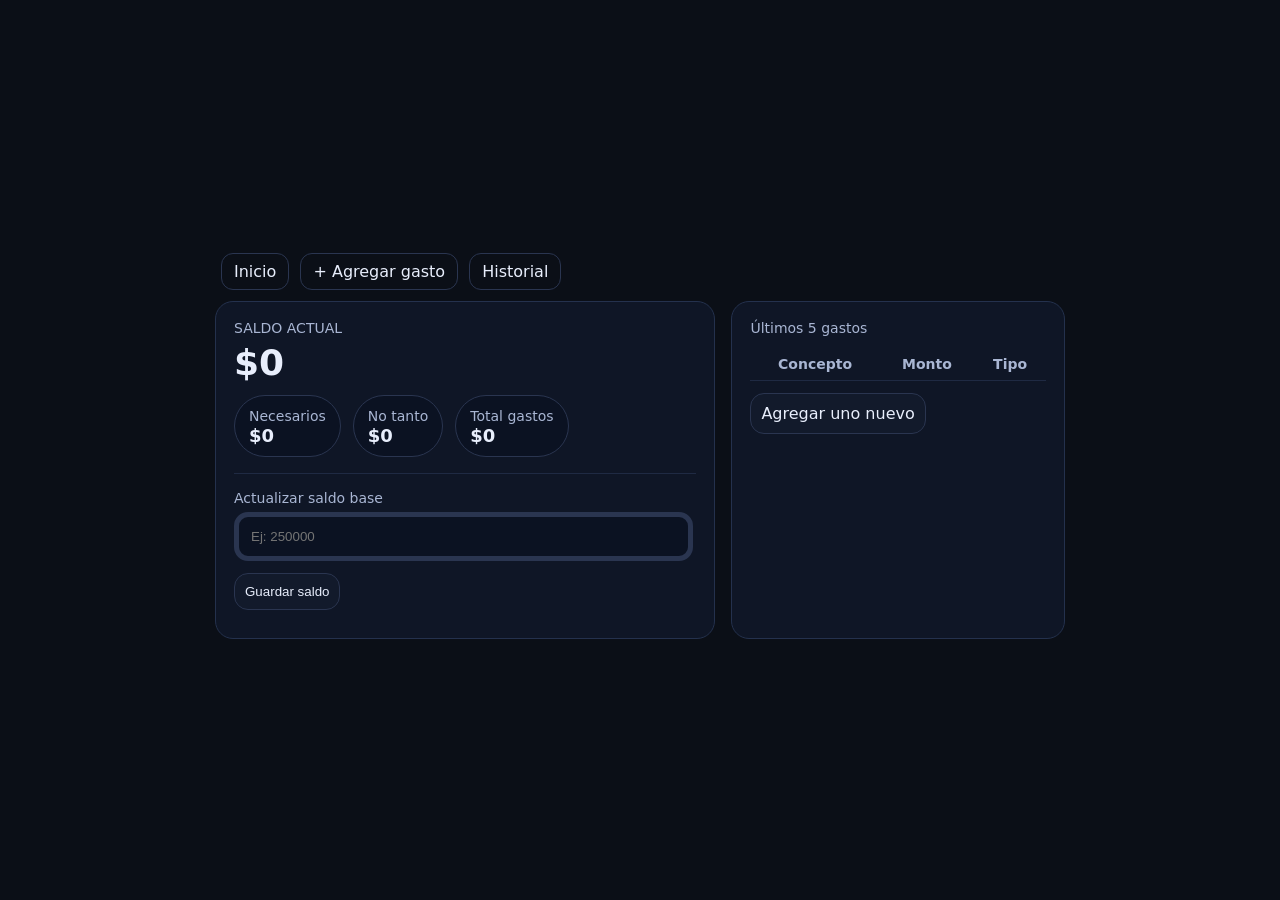
==== index.html @ e367c007 "Update index.html" ====
<!doctype html>
<html lang="es">
<head>
<meta charset="utf-8" />
<meta name="viewport" content="width=device-width, initial-scale=1" />
<title>SaldoSmart — Inicio</title>

<style>
:root {
  font-family: system-ui, -apple-system, Segoe UI, Roboto, Arial;
}

body {
  margin: 0;
  background: #0b0f17;
  color: #e8eefc;
  display: flex;
  justify-content: center;
  align-items: center;
  min-height: 100vh;
}

.wrap {
  width: 100%;
  max-width: 850px;
  padding: 20px;
}

.top {
  display: flex;
  justify-content: space-between;
  align-items: center;
  flex-wrap: wrap;
}

.brand {
  font-weight: 900;
  font-size: 18px;
}

.nav a {
  color: #e8eefc;
  text-decoration: none;
  padding: 8px 12px;
  border: 1px solid #2a3550;
  border-radius: 12px;
  margin-left: 6px;
}

.nav a:hover {
  background: #121a2b;
}

.grid {
  display: grid;
  grid-template-columns: 1.2fr .8fr;
  gap: 16px;
  margin-top: 20px;
}

@media (max-width: 860px){
  .grid { grid-template-columns: 1fr; }
}

.card {
  background: #0f1626;
  border: 1px solid #24314d;
  border-radius: 18px;
  padding: 18px;
}

.muted {
  color: #a9b6d3;
  font-size: 14px;
}

.big {
  font-size: 36px;
  font-weight: 900;
  margin: 6px 0 12px;
}

.row {
  display: flex;
  gap: 12px;
  flex-wrap: wrap;
}

.pill {
  padding: 10px 14px;
  border-radius: 999px;
  border: 1px solid #2a3550;
  background: #0b1222;
}

.pill b {
  display: block;
  font-size: 18px;
}

.btn {
  display: inline-block;
  padding: 10px 10px;
  border-radius: 14px;
  border: 1px solid #2a3550;
  background: #121a2b;
  color: #e8eefc;
  text-decoration: none;
  cursor: pointer;
  
}

.btn:hover {
  filter: brightness(1.1);
}

.input {
  width: 92%;
  padding: 12px;
  border-radius: 14px;
  border: 5px solid #2a3550;
  background: #0b1222;
  color: #e8eefc;
  outline: none;
}

label {
  display: block;
  margin-top: 12px;
  margin-bottom: 6px;
  font-size: 14px;
  color: #a9b6d3;
}

table {
  width: 100%;
  border-collapse: collapse;
  margin-top: 12px;
}

th, td {
  padding: 8px;
  border-bottom: 1px solid #1f2a43;
  font-size: 14px;
}

th {
  color: #a9b6d3;
}

.tag {
  font-size: 12px;
  padding: 4px 8px;
  border-radius: 999px;
  border: 1px solid #2a3550;
}
</style>
</head>

<body>
<div class="wrap">

<div class="top">

  <div class="nav">
    <a href="index.html">Inicio</a>
    <a href="add.html">+ Agregar gasto</a>
    <a href="history.html">Historial</a>
  </div>
</div>

<div class="grid">
  <div class="card">
    <div class="muted">SALDO ACTUAL</div>
    <div id="saldo" class="big">$0</div>

    <div class="row">
      <div class="pill">
        <span class="muted">Necesarios</span>
        <b id="sumNecesarios">$0</b>
      </div>
      <div class="pill">
        <span class="muted">No tanto</span>
        <b id="sumNoTanto">$0</b>
      </div>
      <div class="pill">
        <span class="muted">Total gastos</span>
        <b id="sumTotal">$0</b>
      </div>
    </div>

    <hr style="border:none;border-top:1px solid #1f2a43;margin:16px 0;">

    <label>Actualizar saldo base</label>
    <input id="nuevoSaldo" class="input" placeholder="Ej: 250000">

    <div style="margin-top:12px;">
      <button id="btnGuardarSaldo" class="btn">Guardar saldo</button>
    </div>

    <div id="msg" class="muted" style="margin-top:10px;"></div>
  </div>

  <div class="card">
    <div class="muted">Últimos 5 gastos</div>
    <table>
      <thead>
        <tr>
          <th>Concepto</th>
          <th>Monto</th>
          <th>Tipo</th>
        </tr>
      </thead>
      <tbody id="ultimos"></tbody>
    </table>

    <div style="margin-top:12px;">
      <a class="btn" href="add.html">Agregar uno nuevo</a>
    </div>
  </div>
</div>

</div>

<script>
const KEY = "saldosmart_v1";

function moneyCLP(n){
  return Number(n || 0).toLocaleString("es-CL", {style:"currency",currency:"CLP",maximumFractionDigits:0});
}

function load(){
  const raw = localStorage.getItem(KEY);
  return raw ? JSON.parse(raw) : { saldoBase: 0, gastos: [] };
}

function save(data){
  localStorage.setItem(KEY, JSON.stringify(data));
}

function render(){
  const data = load();
  let necesarios = 0;
  let noTanto = 0;

  data.gastos.forEach(g=>{
    if(g.tipo === "necesario") necesarios += g.monto;
    else noTanto += g.monto;
  });

  const total = necesarios + noTanto;
  const saldoActual = data.saldoBase - total;

  document.getElementById("saldo").textContent = moneyCLP(saldoActual);
  document.getElementById("sumNecesarios").textContent = moneyCLP(necesarios);
  document.getElementById("sumNoTanto").textContent = moneyCLP(noTanto);
  document.getElementById("sumTotal").textContent = moneyCLP(total);

  const tbody = document.getElementById("ultimos");
  tbody.innerHTML = "";

  data.gastos.slice(-5).reverse().forEach(g=>{
    tbody.innerHTML += `
      <tr>
        <td>${g.concepto}</td>
        <td>${moneyCLP(g.monto)}</td>
        <td><span class="tag">${g.tipo==="necesario"?"Necesario":"No tanto"}</span></td>
      </tr>`;
  });
}

document.getElementById("btnGuardarSaldo").addEventListener("click", ()=>{
  const val = document.getElementById("nuevoSaldo").value.replace(/\./g,"");
  const num = Number(val);
  if(!num) return;
  const data = load();
  data.saldoBase = num;
  save(data);
  render();
  document.getElementById("nuevoSaldo").value="";
});

render();
</script>

</body>
</html>
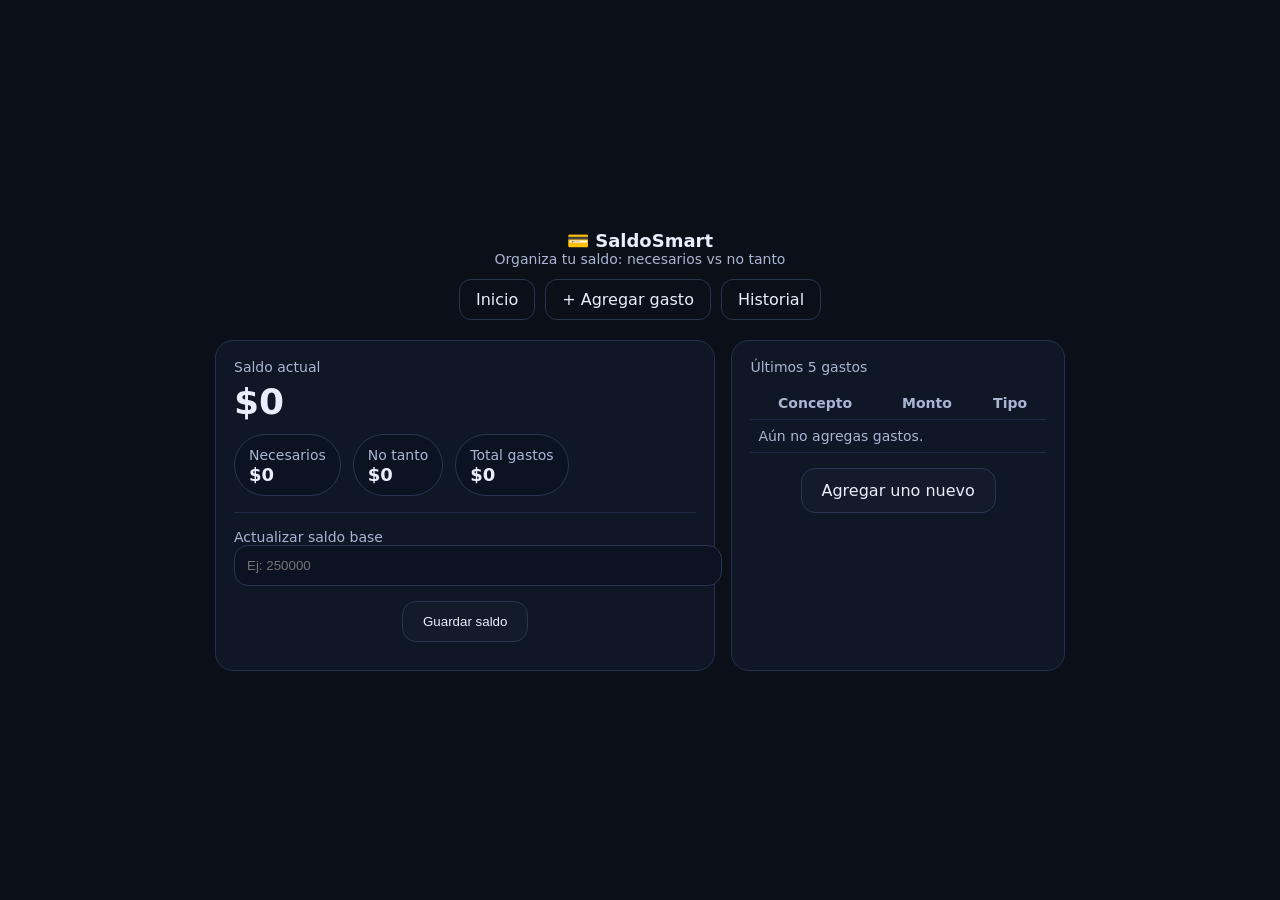
==== commit ad519ab6: "act" ====
--- a/index.html
+++ b/index.html
@@ -1,287 +1,258 @@
 <!doctype html>
 <html lang="es">
 <head>
-<meta charset="utf-8" />
-<meta name="viewport" content="width=device-width, initial-scale=1" />
-<title>SaldoSmart — Inicio</title>
-
-<style>
-:root {
-  font-family: system-ui, -apple-system, Segoe UI, Roboto, Arial;
-}
-
-body {
-  margin: 0;
-  background: #0b0f17;
-  color: #e8eefc;
-  display: flex;
-  justify-content: center;
-  align-items: center;
-  min-height: 100vh;
-}
-
-.wrap {
-  width: 100%;
-  max-width: 850px;
-  padding: 20px;
-}
-
-.top {
-  display: flex;
-  justify-content: space-between;
-  align-items: center;
-  flex-wrap: wrap;
-}
-
-.brand {
-  font-weight: 900;
-  font-size: 18px;
-}
-
-.nav a {
-  color: #e8eefc;
-  text-decoration: none;
-  padding: 8px 12px;
-  border: 1px solid #2a3550;
-  border-radius: 12px;
-  margin-left: 6px;
-}
-
-.nav a:hover {
-  background: #121a2b;
-}
-
-.grid {
-  display: grid;
-  grid-template-columns: 1.2fr .8fr;
-  gap: 16px;
-  margin-top: 20px;
-}
-
-@media (max-width: 860px){
-  .grid { grid-template-columns: 1fr; }
-}
-
-.card {
-  background: #0f1626;
-  border: 1px solid #24314d;
-  border-radius: 18px;
-  padding: 18px;
-}
-
-.muted {
-  color: #a9b6d3;
-  font-size: 14px;
-}
-
-.big {
-  font-size: 36px;
-  font-weight: 900;
-  margin: 6px 0 12px;
-}
-
-.row {
-  display: flex;
-  gap: 12px;
-  flex-wrap: wrap;
-}
-
-.pill {
-  padding: 10px 14px;
-  border-radius: 999px;
-  border: 1px solid #2a3550;
-  background: #0b1222;
-}
-
-.pill b {
-  display: block;
-  font-size: 18px;
-}
-
-.btn {
-  display: inline-block;
-  padding: 10px 10px;
-  border-radius: 14px;
-  border: 1px solid #2a3550;
-  background: #121a2b;
-  color: #e8eefc;
-  text-decoration: none;
-  cursor: pointer;
-  
-}
-
-.btn:hover {
-  filter: brightness(1.1);
-}
-
-.input {
-  width: 92%;
-  padding: 12px;
-  border-radius: 14px;
-  border: 5px solid #2a3550;
-  background: #0b1222;
-  color: #e8eefc;
-  outline: none;
-}
-
-label {
-  display: block;
-  margin-top: 12px;
-  margin-bottom: 6px;
-  font-size: 14px;
-  color: #a9b6d3;
-}
-
-table {
-  width: 100%;
-  border-collapse: collapse;
-  margin-top: 12px;
-}
-
-th, td {
-  padding: 8px;
-  border-bottom: 1px solid #1f2a43;
-  font-size: 14px;
-}
-
-th {
-  color: #a9b6d3;
-}
-
-.tag {
-  font-size: 12px;
-  padding: 4px 8px;
-  border-radius: 999px;
-  border: 1px solid #2a3550;
-}
-</style>
+  <meta charset="utf-8" />
+  <meta name="viewport" content="width=device-width, initial-scale=1" />
+  <title>SaldoSmart — Inicio</title>
+
+  <!-- PWA -->
+  <link rel="manifest" href="./manifest.webmanifest">
+  <meta name="theme-color" content="#0b0f17">
+  <meta name="apple-mobile-web-app-capable" content="yes">
+  <meta name="apple-mobile-web-app-status-bar-style" content="black-translucent">
+  <meta name="apple-mobile-web-app-title" content="SaldoSmart">
+  <link rel="apple-touch-icon" href="./icon-192.png">
+
+  <style>
+    :root { font-family: system-ui, -apple-system, Segoe UI, Roboto, Arial; }
+    body{
+      margin:0;
+      background:#0b0f17;
+      color:#e8eefc;
+      display:flex;
+      justify-content:center;
+      align-items:center;
+      min-height:100vh;
+    }
+    .wrap{ width:100%; max-width:850px; padding:20px; }
+
+    /* Header centrado */
+    .top{
+      display:flex;
+      flex-direction:column;
+      align-items:center;
+      text-align:center;
+      gap:12px;
+    }
+    .brand{ font-weight:900; font-size:18px; }
+
+    .nav{
+      display:flex;
+      justify-content:center;
+      gap:10px;
+      flex-wrap:wrap;
+    }
+    .nav a{
+      color:#e8eefc;
+      text-decoration:none;
+      padding:10px 16px;
+      border:1px solid #2a3550;
+      border-radius:12px;
+    }
+    .nav a:hover{ background:#121a2b; }
+
+    .grid{
+      display:grid;
+      grid-template-columns: 1.2fr .8fr;
+      gap:16px;
+      margin-top:20px;
+    }
+    @media (max-width: 860px){ .grid{ grid-template-columns:1fr; } }
+
+    .card{
+      background:#0f1626;
+      border:1px solid #24314d;
+      border-radius:18px;
+      padding:18px;
+    }
+    .muted{ color:#a9b6d3; font-size:14px; }
+    .big{ font-size:36px; font-weight:900; margin:6px 0 12px; }
+
+    .row{ display:flex; gap:12px; flex-wrap:wrap; }
+    .pill{
+      padding:10px 14px;
+      border-radius:999px;
+      border:1px solid #2a3550;
+      background:#0b1222;
+    }
+    .pill b{ display:block; font-size:18px; }
+
+    .input{
+      width:100%;
+      padding:12px;
+      border-radius:14px;
+      border:1px solid #2a3550;
+      background:#0b1222;
+      color:#e8eefc;
+      outline:none;
+    }
+
+    .btn{
+      display:inline-block;
+      padding:12px 20px;
+      border-radius:14px;
+      border:1px solid #2a3550;
+      background:#121a2b;
+      color:#e8eefc;
+      text-decoration:none;
+      cursor:pointer;
+      transition:.2s;
+    }
+    .btn:hover{ filter:brightness(1.1); transform: translateY(-1px); }
+
+    .center-btn{
+      margin-top:15px;
+      display:flex;
+      justify-content:center;
+    }
+
+    table{ width:100%; border-collapse:collapse; margin-top:12px; }
+    th, td{ padding:8px; border-bottom:1px solid #1f2a43; font-size:14px; }
+    th{ color:#a9b6d3; }
+    .tag{ font-size:12px; padding:4px 8px; border-radius:999px; border:1px solid #2a3550; }
+  </style>
 </head>
 
 <body>
-<div class="wrap">
-
-<div class="top">
-
-  <div class="nav">
-    <a href="index.html">Inicio</a>
-    <a href="add.html">+ Agregar gasto</a>
-    <a href="history.html">Historial</a>
-  </div>
-</div>
-
-<div class="grid">
-  <div class="card">
-    <div class="muted">SALDO ACTUAL</div>
-    <div id="saldo" class="big">$0</div>
-
-    <div class="row">
-      <div class="pill">
-        <span class="muted">Necesarios</span>
-        <b id="sumNecesarios">$0</b>
-      </div>
-      <div class="pill">
-        <span class="muted">No tanto</span>
-        <b id="sumNoTanto">$0</b>
-      </div>
-      <div class="pill">
-        <span class="muted">Total gastos</span>
-        <b id="sumTotal">$0</b>
+  <div class="wrap">
+    <div class="top">
+      <div>
+        <div class="brand">💳 SaldoSmart</div>
+        <div class="muted">Organiza tu saldo: necesarios vs no tanto</div>
+      </div>
+
+      <div class="nav">
+        <a href="./index.html">Inicio</a>
+        <a href="./add.html">+ Agregar gasto</a>
+        <a href="./history.html">Historial</a>
       </div>
     </div>
 
-    <hr style="border:none;border-top:1px solid #1f2a43;margin:16px 0;">
-
-    <label>Actualizar saldo base</label>
-    <input id="nuevoSaldo" class="input" placeholder="Ej: 250000">
-
-    <div style="margin-top:12px;">
-      <button id="btnGuardarSaldo" class="btn">Guardar saldo</button>
-    </div>
-
-    <div id="msg" class="muted" style="margin-top:10px;"></div>
-  </div>
-
-  <div class="card">
-    <div class="muted">Últimos 5 gastos</div>
-    <table>
-      <thead>
-        <tr>
-          <th>Concepto</th>
-          <th>Monto</th>
-          <th>Tipo</th>
-        </tr>
-      </thead>
-      <tbody id="ultimos"></tbody>
-    </table>
-
-    <div style="margin-top:12px;">
-      <a class="btn" href="add.html">Agregar uno nuevo</a>
+    <div class="grid">
+      <div class="card">
+        <div class="muted">Saldo actual</div>
+        <div id="saldo" class="big">$0</div>
+
+        <div class="row">
+          <div class="pill"><span class="muted">Necesarios</span><b id="sumNecesarios">$0</b></div>
+          <div class="pill"><span class="muted">No tanto</span><b id="sumNoTanto">$0</b></div>
+          <div class="pill"><span class="muted">Total gastos</span><b id="sumTotal">$0</b></div>
+        </div>
+
+        <hr style="border:none;border-top:1px solid #1f2a43;margin:16px 0;">
+
+        <div class="muted" style="text-align:left;">Actualizar saldo base</div>
+        <input id="nuevoSaldo" class="input" placeholder="Ej: 250000">
+
+        <div class="center-btn">
+          <button id="btnGuardarSaldo" class="btn">Guardar saldo</button>
+        </div>
+
+        <div id="msg" class="muted" style="margin-top:10px; text-align:center;"></div>
+      </div>
+
+      <div class="card">
+        <div class="muted">Últimos 5 gastos</div>
+        <table>
+          <thead>
+            <tr><th>Concepto</th><th>Monto</th><th>Tipo</th></tr>
+          </thead>
+          <tbody id="ultimos"></tbody>
+        </table>
+
+        <div class="center-btn">
+          <a class="btn" href="./add.html">Agregar uno nuevo</a>
+        </div>
+      </div>
     </div>
   </div>
-</div>
-
-</div>
 
 <script>
-const KEY = "saldosmart_v1";
-
-function moneyCLP(n){
-  return Number(n || 0).toLocaleString("es-CL", {style:"currency",currency:"CLP",maximumFractionDigits:0});
-}
-
-function load(){
-  const raw = localStorage.getItem(KEY);
-  return raw ? JSON.parse(raw) : { saldoBase: 0, gastos: [] };
-}
-
-function save(data){
-  localStorage.setItem(KEY, JSON.stringify(data));
-}
-
-function render(){
-  const data = load();
-  let necesarios = 0;
-  let noTanto = 0;
-
-  data.gastos.forEach(g=>{
-    if(g.tipo === "necesario") necesarios += g.monto;
-    else noTanto += g.monto;
+  // PWA (cache/offline)
+  if ("serviceWorker" in navigator) {
+    navigator.serviceWorker.register("./sw.js");
+  }
+
+  const KEY = "saldosmart_v1";
+
+  function moneyCLP(n){
+    return Number(n || 0).toLocaleString("es-CL", {
+      style:"currency", currency:"CLP", maximumFractionDigits:0
+    });
+  }
+
+  function load(){
+    const raw = localStorage.getItem(KEY);
+    if(!raw) return { saldoBase: 0, gastos: [] };
+    try { return JSON.parse(raw); } catch { return { saldoBase: 0, gastos: [] }; }
+  }
+
+  function save(data){ localStorage.setItem(KEY, JSON.stringify(data)); }
+
+  function escapeHtml(str){
+    return String(str).replace(/[&<>"']/g, m => ({
+      "&":"&amp;","<":"&lt;",">":"&gt;",'"':"&quot;","'":"&#039;"
+    }[m]));
+  }
+
+  function render(){
+    const data = load();
+    let necesarios = 0, noTanto = 0;
+
+    for(const g of data.gastos){
+      const m = Number(g.monto || 0);
+      if(g.tipo === "necesario") necesarios += m;
+      else noTanto += m;
+    }
+
+    const total = necesarios + noTanto;
+    const saldoActual = Number(data.saldoBase || 0) - total;
+
+    document.getElementById("saldo").textContent = moneyCLP(saldoActual);
+    document.getElementById("sumNecesarios").textContent = moneyCLP(necesarios);
+    document.getElementById("sumNoTanto").textContent = moneyCLP(noTanto);
+    document.getElementById("sumTotal").textContent = moneyCLP(total);
+
+    const tbody = document.getElementById("ultimos");
+    tbody.innerHTML = "";
+
+    const last = [...data.gastos].slice(-5).reverse();
+    if(last.length === 0){
+      tbody.innerHTML = `<tr><td colspan="3" class="muted">Aún no agregas gastos.</td></tr>`;
+      return;
+    }
+
+    for(const g of last){
+      tbody.insertAdjacentHTML("beforeend", `
+        <tr>
+          <td>${escapeHtml(g.concepto || "")}</td>
+          <td>${moneyCLP(g.monto)}</td>
+          <td><span class="tag">${g.tipo==="necesario"?"Necesario":"No tanto"}</span></td>
+        </tr>
+      `);
+    }
+  }
+
+  document.getElementById("btnGuardarSaldo").addEventListener("click", ()=>{
+    const input = document.getElementById("nuevoSaldo");
+    const val = input.value.replace(/\./g,"").replace(/,/g,"").trim();
+    const num = Number(val);
+    const msg = document.getElementById("msg");
+
+    if(!Number.isFinite(num) || num < 0){
+      msg.textContent = "Pon un saldo válido (ej: 250000).";
+      return;
+    }
+
+    const data = load();
+    data.saldoBase = Math.round(num);
+    save(data);
+    input.value = "";
+    msg.textContent = "✅ Saldo base actualizado.";
+    render();
   });
 
-  const total = necesarios + noTanto;
-  const saldoActual = data.saldoBase - total;
-
-  document.getElementById("saldo").textContent = moneyCLP(saldoActual);
-  document.getElementById("sumNecesarios").textContent = moneyCLP(necesarios);
-  document.getElementById("sumNoTanto").textContent = moneyCLP(noTanto);
-  document.getElementById("sumTotal").textContent = moneyCLP(total);
-
-  const tbody = document.getElementById("ultimos");
-  tbody.innerHTML = "";
-
-  data.gastos.slice(-5).reverse().forEach(g=>{
-    tbody.innerHTML += `
-      <tr>
-        <td>${g.concepto}</td>
-        <td>${moneyCLP(g.monto)}</td>
-        <td><span class="tag">${g.tipo==="necesario"?"Necesario":"No tanto"}</span></td>
-      </tr>`;
-  });
-}
-
-document.getElementById("btnGuardarSaldo").addEventListener("click", ()=>{
-  const val = document.getElementById("nuevoSaldo").value.replace(/\./g,"");
-  const num = Number(val);
-  if(!num) return;
-  const data = load();
-  data.saldoBase = num;
-  save(data);
   render();
-  document.getElementById("nuevoSaldo").value="";
-});
-
-render();
 </script>
-
 </body>
 </html>
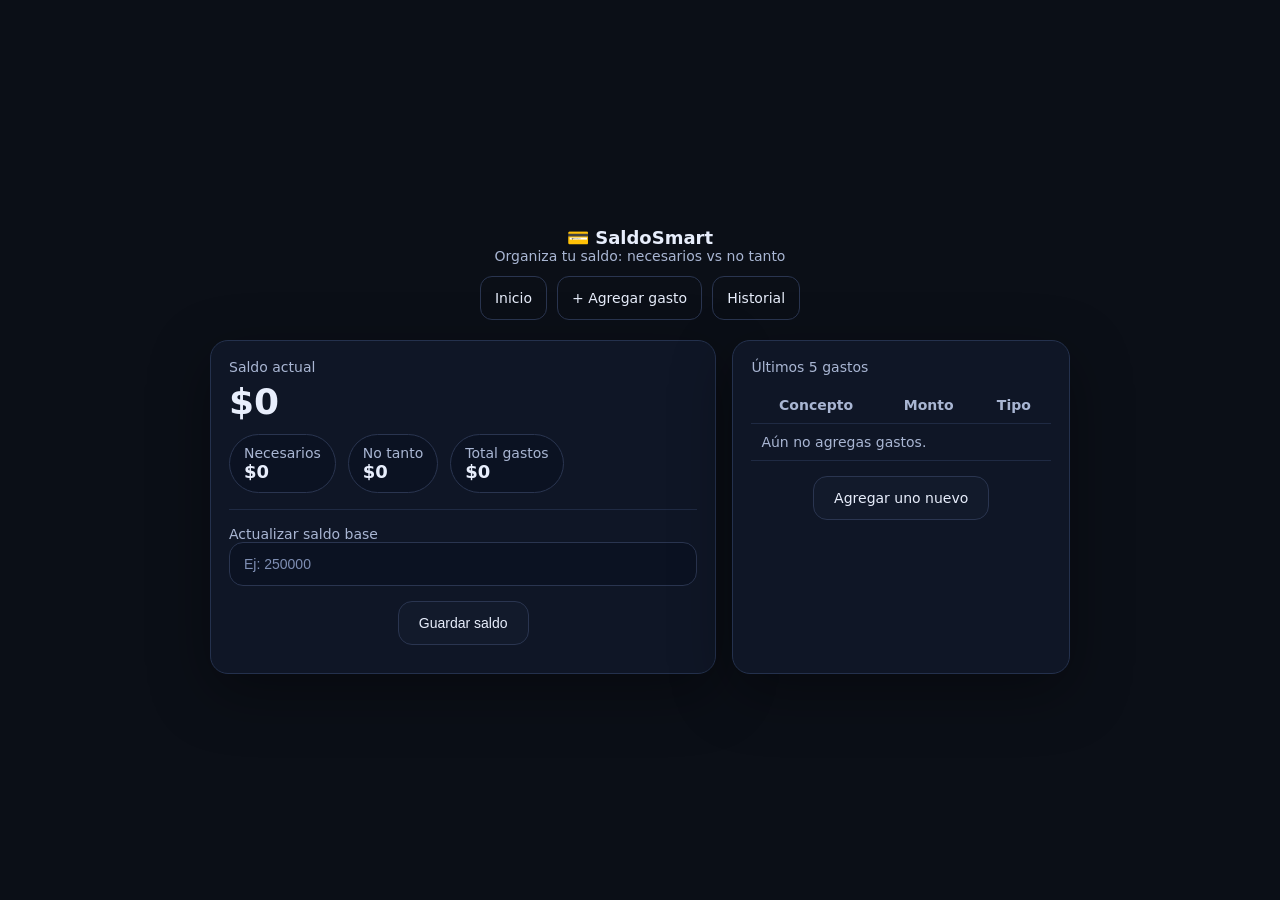
==== commit 416773b0: "ac" ====
--- a/index.html
+++ b/index.html
@@ -1,6 +1,7 @@
 <!doctype html>
 <html lang="es">
 <head>
+  <link rel="stylesheet" href="./styles.css">
   <meta charset="utf-8" />
   <meta name="viewport" content="width=device-width, initial-scale=1" />
   <title>SaldoSmart — Inicio</title>
@@ -13,104 +14,6 @@
   <meta name="apple-mobile-web-app-title" content="SaldoSmart">
   <link rel="apple-touch-icon" href="./icon-192.png">
 
-  <style>
-    :root { font-family: system-ui, -apple-system, Segoe UI, Roboto, Arial; }
-    body{
-      margin:0;
-      background:#0b0f17;
-      color:#e8eefc;
-      display:flex;
-      justify-content:center;
-      align-items:center;
-      min-height:100vh;
-    }
-    .wrap{ width:100%; max-width:850px; padding:20px; }
-
-    /* Header centrado */
-    .top{
-      display:flex;
-      flex-direction:column;
-      align-items:center;
-      text-align:center;
-      gap:12px;
-    }
-    .brand{ font-weight:900; font-size:18px; }
-
-    .nav{
-      display:flex;
-      justify-content:center;
-      gap:10px;
-      flex-wrap:wrap;
-    }
-    .nav a{
-      color:#e8eefc;
-      text-decoration:none;
-      padding:10px 16px;
-      border:1px solid #2a3550;
-      border-radius:12px;
-    }
-    .nav a:hover{ background:#121a2b; }
-
-    .grid{
-      display:grid;
-      grid-template-columns: 1.2fr .8fr;
-      gap:16px;
-      margin-top:20px;
-    }
-    @media (max-width: 860px){ .grid{ grid-template-columns:1fr; } }
-
-    .card{
-      background:#0f1626;
-      border:1px solid #24314d;
-      border-radius:18px;
-      padding:18px;
-    }
-    .muted{ color:#a9b6d3; font-size:14px; }
-    .big{ font-size:36px; font-weight:900; margin:6px 0 12px; }
-
-    .row{ display:flex; gap:12px; flex-wrap:wrap; }
-    .pill{
-      padding:10px 14px;
-      border-radius:999px;
-      border:1px solid #2a3550;
-      background:#0b1222;
-    }
-    .pill b{ display:block; font-size:18px; }
-
-    .input{
-      width:100%;
-      padding:12px;
-      border-radius:14px;
-      border:1px solid #2a3550;
-      background:#0b1222;
-      color:#e8eefc;
-      outline:none;
-    }
-
-    .btn{
-      display:inline-block;
-      padding:12px 20px;
-      border-radius:14px;
-      border:1px solid #2a3550;
-      background:#121a2b;
-      color:#e8eefc;
-      text-decoration:none;
-      cursor:pointer;
-      transition:.2s;
-    }
-    .btn:hover{ filter:brightness(1.1); transform: translateY(-1px); }
-
-    .center-btn{
-      margin-top:15px;
-      display:flex;
-      justify-content:center;
-    }
-
-    table{ width:100%; border-collapse:collapse; margin-top:12px; }
-    th, td{ padding:8px; border-bottom:1px solid #1f2a43; font-size:14px; }
-    th{ color:#a9b6d3; }
-    .tag{ font-size:12px; padding:4px 8px; border-radius:999px; border:1px solid #2a3550; }
-  </style>
 </head>
 
 <body>
@@ -139,8 +42,7 @@
           <div class="pill"><span class="muted">Total gastos</span><b id="sumTotal">$0</b></div>
         </div>
 
-        <hr style="border:none;border-top:1px solid #1f2a43;margin:16px 0;">
-
+<hr class="sep">
         <div class="muted" style="text-align:left;">Actualizar saldo base</div>
         <input id="nuevoSaldo" class="input" placeholder="Ej: 250000">
 
--- a/styles.css
+++ b/styles.css
@@ -0,0 +1,184 @@
+/* ===== SaldoSmart UI System (igual en todas las páginas) ===== */
+:root{
+  --bg:#0b0f17;
+  --card:#0f1626;
+  --border:#24314d;
+  --border2:#2a3550;
+  --muted:#a9b6d3;
+  --text:#e8eefc;
+  --field:#0b1222;
+  --shadow: 0 18px 60px rgba(0,0,0,.35);
+
+  --radius:18px;
+  --radius-sm:14px;
+
+  --fs-title:18px;
+  --fs-base:14px;
+  --fs-big:36px;
+
+  --h: 44px;          /* altura estándar inputs/botones */
+  --pad-x: 14px;      /* padding horizontal */
+}
+
+*{ box-sizing:border-box; }
+html,body{
+  height:100%;
+  margin:0;
+  font-family: system-ui, -apple-system, Segoe UI, Roboto, Arial;
+  background: var(--bg);
+  color: var(--text);
+  font-size: var(--fs-base);
+}
+
+body{
+  display:flex;
+  justify-content:center;
+  align-items:center;
+  min-height:100vh;
+}
+
+.wrap{ width:100%; max-width:900px; padding:20px; }
+
+/* Header */
+.top{
+  display:flex;
+  flex-direction:column;
+  align-items:center;
+  text-align:center;
+  gap:12px;
+}
+
+.brand{ font-weight:900; font-size: var(--fs-title); }
+.muted{ color:var(--muted); font-size: var(--fs-base); }
+
+.nav{
+  display:flex;
+  justify-content:center;
+  gap:10px;
+  flex-wrap:wrap;
+}
+.nav a{
+  height: var(--h);
+  display:flex;
+  align-items:center;
+  justify-content:center;
+  padding: 0 var(--pad-x);
+  color: var(--text);
+  text-decoration:none;
+  border:1px solid var(--border2);
+  border-radius:12px;
+  background: transparent;
+}
+.nav a:hover{ background:#121a2b; }
+
+/* Layout */
+.grid{
+  display:grid;
+  grid-template-columns: 1.2fr .8fr;
+  gap:16px;
+  margin-top:20px;
+}
+@media (max-width: 860px){ .grid{ grid-template-columns:1fr; } }
+
+.card{
+  background: var(--card);
+  border: 1px solid var(--border);
+  border-radius: var(--radius);
+  padding: 18px;
+  box-shadow: var(--shadow);
+}
+
+.big{
+  font-size: var(--fs-big);
+  font-weight:900;
+  margin: 6px 0 12px;
+}
+
+/* Pills */
+.row{ display:flex; gap:12px; flex-wrap:wrap; }
+.pill{
+  padding:10px 14px;
+  border-radius:999px;
+  border:1px solid var(--border2);
+  background: var(--field);
+}
+.pill b{ display:block; font-size:18px; }
+
+/* Inputs / Select / Date (todos iguales) */
+.input,
+select,
+input[type="date"]{
+  width:100%;
+  height: var(--h);
+  padding: 0 var(--pad-x);
+  border-radius: var(--radius-sm);
+  border:1px solid var(--border2);
+  background: var(--field);
+  color: var(--text);
+  outline:none;
+  font-size: var(--fs-base);
+  line-height: var(--h);
+}
+
+.input::placeholder{ color:#7f8fb4; }
+
+/* Labels */
+label{
+  display:block;
+  margin-top:12px;
+  margin-bottom:6px;
+  font-size: var(--fs-base);
+  color: var(--muted);
+}
+
+/* Buttons (todos iguales) */
+.btn{
+  height: var(--h);
+  display:inline-flex;
+  align-items:center;
+  justify-content:center;
+  padding: 0 20px;
+  border-radius: var(--radius-sm);
+  border:1px solid var(--border2);
+  background:#121a2b;
+  color: var(--text);
+  text-decoration:none;
+  cursor:pointer;
+  transition:.15s;
+  font-size: var(--fs-base);
+  white-space: nowrap;
+}
+.btn:hover{ filter:brightness(1.1); transform: translateY(-1px); }
+
+.center-btn{
+  margin-top: 15px;
+  display:flex;
+  justify-content:center;
+}
+
+.actions{
+  margin-top: 14px;
+  display:flex;
+  gap:12px;
+  flex-wrap:wrap;
+  justify-content:center;
+}
+
+hr.sep{ border:none; border-top:1px solid #1f2a43; margin:16px 0; }
+
+/* Tables */
+table{ width:100%; border-collapse:collapse; margin-top:12px; }
+th,td{ padding:10px; border-bottom:1px solid #1f2a43; font-size: var(--fs-base); }
+th{ color: var(--muted); }
+
+.tag{
+  font-size: 12px;
+  padding: 4px 8px;
+  border-radius:999px;
+  border:1px solid var(--border2);
+  display:inline-block;
+}
+
+.bad{ color:#ffb4b4; }
+.ok{ color:#9ee6b8; }
+.danger{ border-color:#6b2b2b; background:#1d0f12; }
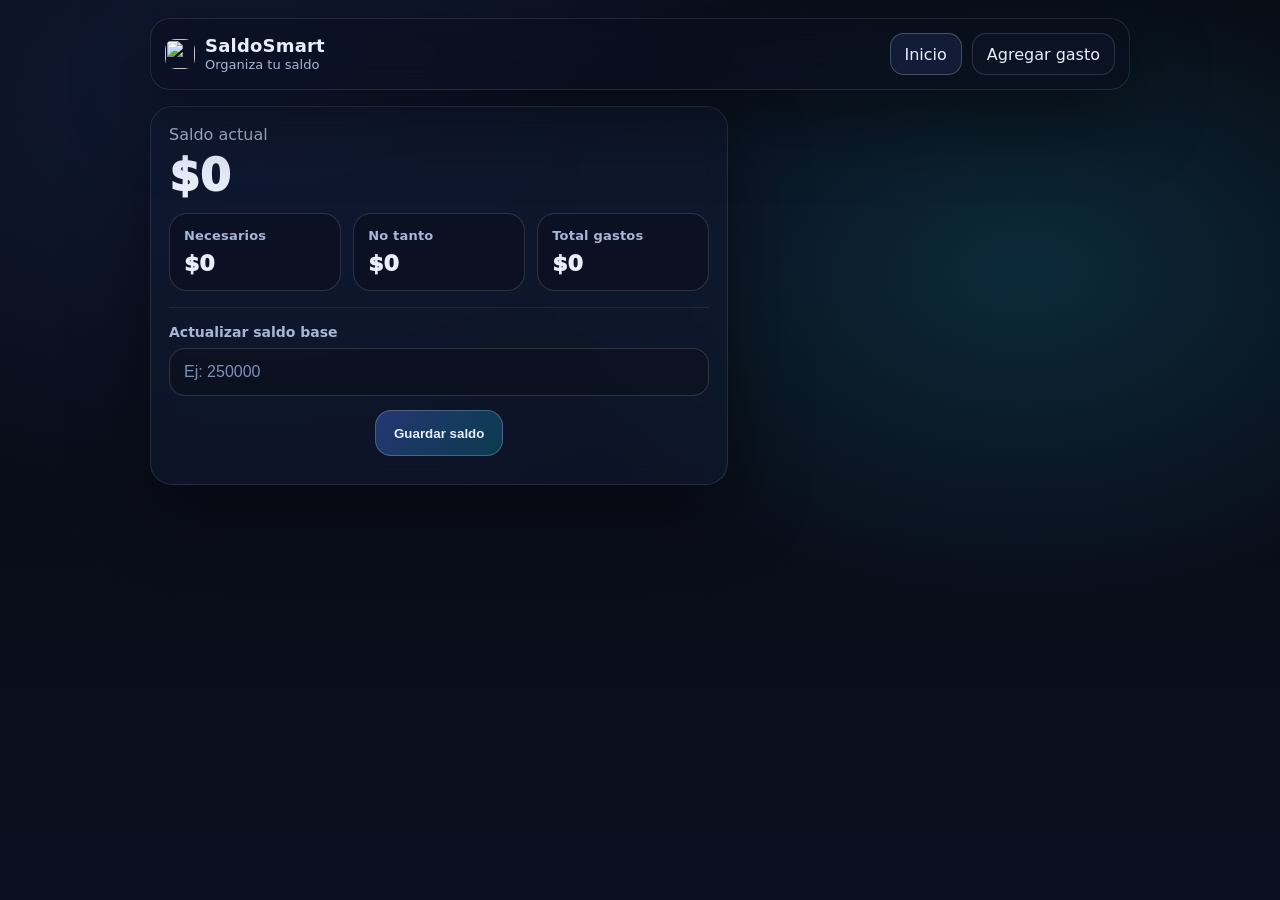
==== commit 3b359eda: "act" ====
--- a/index.html
+++ b/index.html
@@ -1,160 +1,141 @@
 <!doctype html>
 <html lang="es">
 <head>
-  <link rel="stylesheet" href="./styles.css">
-  <meta charset="utf-8" />
-  <meta name="viewport" content="width=device-width, initial-scale=1" />
-  <title>SaldoSmart — Inicio</title>
+<meta charset="utf-8" />
+<meta name="viewport" content="width=device-width, initial-scale=1" />
+<title>SaldoSmart</title>
 
-  <!-- PWA -->
-  <link rel="manifest" href="./manifest.webmanifest">
-  <meta name="theme-color" content="#0b0f17">
-  <meta name="apple-mobile-web-app-capable" content="yes">
-  <meta name="apple-mobile-web-app-status-bar-style" content="black-translucent">
-  <meta name="apple-mobile-web-app-title" content="SaldoSmart">
-  <link rel="apple-touch-icon" href="./icon-192.png">
-
+<link rel="stylesheet" href="./styles.css">
+<link rel="manifest" href="./manifest.webmanifest">
+<meta name="theme-color" content="#0b1020">
+<link rel="apple-touch-icon" href="./icon-192.png">
 </head>
 
 <body>
-  <div class="wrap">
-    <div class="top">
+<div class="wrap">
+
+  <div class="topbar">
+    <div class="brand">
+      <img src="./icon-192.png">
       <div>
-        <div class="brand">💳 SaldoSmart</div>
-        <div class="muted">Organiza tu saldo: necesarios vs no tanto</div>
-      </div>
-
-      <div class="nav">
-        <a href="./index.html">Inicio</a>
-        <a href="./add.html">+ Agregar gasto</a>
-        <a href="./history.html">Historial</a>
+        <div class="title">SaldoSmart</div>
+        <div class="sub">Organiza tu saldo</div>
       </div>
     </div>
 
-    <div class="grid">
-      <div class="card">
-        <div class="muted">Saldo actual</div>
-        <div id="saldo" class="big">$0</div>
-
-        <div class="row">
-          <div class="pill"><span class="muted">Necesarios</span><b id="sumNecesarios">$0</b></div>
-          <div class="pill"><span class="muted">No tanto</span><b id="sumNoTanto">$0</b></div>
-          <div class="pill"><span class="muted">Total gastos</span><b id="sumTotal">$0</b></div>
-        </div>
-
-<hr class="sep">
-        <div class="muted" style="text-align:left;">Actualizar saldo base</div>
-        <input id="nuevoSaldo" class="input" placeholder="Ej: 250000">
-
-        <div class="center-btn">
-          <button id="btnGuardarSaldo" class="btn">Guardar saldo</button>
-        </div>
-
-        <div id="msg" class="muted" style="margin-top:10px; text-align:center;"></div>
-      </div>
-
-      <div class="card">
-        <div class="muted">Últimos 5 gastos</div>
-        <table>
-          <thead>
-            <tr><th>Concepto</th><th>Monto</th><th>Tipo</th></tr>
-          </thead>
-          <tbody id="ultimos"></tbody>
-        </table>
-
-        <div class="center-btn">
-          <a class="btn" href="./add.html">Agregar uno nuevo</a>
-        </div>
-      </div>
+    <div class="nav">
+      <a class="active" href="./index.html">Inicio</a>
+      <a href="./add.html">Agregar gasto</a>
     </div>
   </div>
 
+  <div class="main">
+
+    <div class="card">
+      <div class="muted">Saldo actual</div>
+      <div id="saldo" class="big">$0</div>
+
+      <div class="stats">
+        <div class="stat">
+          <div class="stat-title">Necesarios</div>
+          <div class="stat-value" id="sumNecesarios">$0</div>
+        </div>
+
+        <div class="stat">
+          <div class="stat-title">No tanto</div>
+          <div class="stat-value" id="sumNoTanto">$0</div>
+        </div>
+
+        <div class="stat">
+          <div class="stat-title">Total gastos</div>
+          <div class="stat-value" id="sumTotal">$0</div>
+        </div>
+      </div>
+
+      <hr class="sep">
+
+      <label>Actualizar saldo base</label>
+      <input id="nuevoSaldo" class="input" placeholder="Ej: 250000">
+
+      <div class="center-btn">
+        <button id="btnGuardarSaldo" class="btn primary">
+          Guardar saldo
+        </button>
+      </div>
+
+      <div id="msg" class="muted" style="margin-top:10px;text-align:center;"></div>
+    </div>
+
+  </div>
+</div>
+
 <script>
-  // PWA (cache/offline)
-  if ("serviceWorker" in navigator) {
-    navigator.serviceWorker.register("./sw.js");
+if ("serviceWorker" in navigator) {
+  navigator.serviceWorker.register("./sw.js");
+}
+
+const KEY = "saldosmart_v2";
+
+function moneyCLP(n){
+  return Number(n||0).toLocaleString("es-CL",{
+    style:"currency",
+    currency:"CLP",
+    maximumFractionDigits:0
+  });
+}
+
+function load(){
+  const raw = localStorage.getItem(KEY);
+  if(!raw) return { saldoBase:0, gastos:[] };
+  return JSON.parse(raw);
+}
+
+function save(data){
+  localStorage.setItem(KEY, JSON.stringify(data));
+}
+
+function render(){
+  const data = load();
+
+  let necesarios = 0;
+  let noTanto = 0;
+
+  data.gastos.forEach(g=>{
+    if(g.tipo==="necesario") necesarios+=g.monto;
+    else noTanto+=g.monto;
+  });
+
+  const total = necesarios + noTanto;
+  const saldoActual = data.saldoBase - total;
+
+  const saldoEl = document.getElementById("saldo");
+  saldoEl.textContent = moneyCLP(saldoActual);
+
+  if(saldoActual < 0){
+    saldoEl.style.color = "#ff6b6b";
+  } else {
+    saldoEl.style.color = "";
   }
 
-  const KEY = "saldosmart_v1";
+  document.getElementById("sumNecesarios").textContent = moneyCLP(necesarios);
+  document.getElementById("sumNoTanto").textContent = moneyCLP(noTanto);
+  document.getElementById("sumTotal").textContent = moneyCLP(total);
+}
 
-  function moneyCLP(n){
-    return Number(n || 0).toLocaleString("es-CL", {
-      style:"currency", currency:"CLP", maximumFractionDigits:0
-    });
-  }
+document.getElementById("btnGuardarSaldo").addEventListener("click", ()=>{
+  const val = document.getElementById("nuevoSaldo").value.replace(/\./g,"");
+  const num = Number(val);
+  if(!num) return;
 
-  function load(){
-    const raw = localStorage.getItem(KEY);
-    if(!raw) return { saldoBase: 0, gastos: [] };
-    try { return JSON.parse(raw); } catch { return { saldoBase: 0, gastos: [] }; }
-  }
+  const data = load();
+  data.saldoBase = num;
+  save(data);
 
-  function save(data){ localStorage.setItem(KEY, JSON.stringify(data)); }
+  document.getElementById("nuevoSaldo").value="";
+  render();
+});
 
-  function escapeHtml(str){
-    return String(str).replace(/[&<>"']/g, m => ({
-      "&":"&amp;","<":"&lt;",">":"&gt;",'"':"&quot;","'":"&#039;"
-    }[m]));
-  }
-
-  function render(){
-    const data = load();
-    let necesarios = 0, noTanto = 0;
-
-    for(const g of data.gastos){
-      const m = Number(g.monto || 0);
-      if(g.tipo === "necesario") necesarios += m;
-      else noTanto += m;
-    }
-
-    const total = necesarios + noTanto;
-    const saldoActual = Number(data.saldoBase || 0) - total;
-
-    document.getElementById("saldo").textContent = moneyCLP(saldoActual);
-    document.getElementById("sumNecesarios").textContent = moneyCLP(necesarios);
-    document.getElementById("sumNoTanto").textContent = moneyCLP(noTanto);
-    document.getElementById("sumTotal").textContent = moneyCLP(total);
-
-    const tbody = document.getElementById("ultimos");
-    tbody.innerHTML = "";
-
-    const last = [...data.gastos].slice(-5).reverse();
-    if(last.length === 0){
-      tbody.innerHTML = `<tr><td colspan="3" class="muted">Aún no agregas gastos.</td></tr>`;
-      return;
-    }
-
-    for(const g of last){
-      tbody.insertAdjacentHTML("beforeend", `
-        <tr>
-          <td>${escapeHtml(g.concepto || "")}</td>
-          <td>${moneyCLP(g.monto)}</td>
-          <td><span class="tag">${g.tipo==="necesario"?"Necesario":"No tanto"}</span></td>
-        </tr>
-      `);
-    }
-  }
-
-  document.getElementById("btnGuardarSaldo").addEventListener("click", ()=>{
-    const input = document.getElementById("nuevoSaldo");
-    const val = input.value.replace(/\./g,"").replace(/,/g,"").trim();
-    const num = Number(val);
-    const msg = document.getElementById("msg");
-
-    if(!Number.isFinite(num) || num < 0){
-      msg.textContent = "Pon un saldo válido (ej: 250000).";
-      return;
-    }
-
-    const data = load();
-    data.saldoBase = Math.round(num);
-    save(data);
-    input.value = "";
-    msg.textContent = "✅ Saldo base actualizado.";
-    render();
-  });
-
-  render();
+render();
 </script>
 </body>
 </html>
--- a/styles.css
+++ b/styles.css
@@ -1,23 +1,22 @@
-/* ===== SaldoSmart UI System (igual en todas las páginas) ===== */
 :root{
-  --bg:#0b0f17;
-  --card:#0f1626;
-  --border:#24314d;
-  --border2:#2a3550;
+  --bg0:#070a12;
+  --bg1:#0b1020;
+  --card: rgba(18, 27, 50, .55);
+  --stroke: rgba(255,255,255,.10);
+  --stroke2: rgba(255,255,255,.14);
   --muted:#a9b6d3;
   --text:#e8eefc;
-  --field:#0b1222;
-  --shadow: 0 18px 60px rgba(0,0,0,.35);
-
-  --radius:18px;
-  --radius-sm:14px;
-
-  --fs-title:18px;
-  --fs-base:14px;
-  --fs-big:36px;
-
-  --h: 44px;          /* altura estándar inputs/botones */
-  --pad-x: 14px;      /* padding horizontal */
+  --field: rgba(12, 18, 34, .75);
+  --shadow: 0 25px 80px rgba(0,0,0,.45);
+
+  --radius: 22px;
+  --radius-sm: 16px;
+
+  --fs-base: 16px; /* iPhone fix */
+  --fs-title: 18px;
+  --fs-big: 44px;
+
+  --h: 48px;
 }
 
 *{ box-sizing:border-box; }
@@ -25,160 +24,233 @@
   height:100%;
   margin:0;
   font-family: system-ui, -apple-system, Segoe UI, Roboto, Arial;
-  background: var(--bg);
+  background: radial-gradient(1200px 700px at 20% 10%, #111a36 0%, transparent 60%),
+              radial-gradient(900px 600px at 80% 30%, #0c2a3a 0%, transparent 55%),
+              linear-gradient(180deg, var(--bg0), var(--bg1));
   color: var(--text);
   font-size: var(--fs-base);
+  -webkit-text-size-adjust: 100%;
 }
 
 body{
+  min-height:100vh;
   display:flex;
   justify-content:center;
-  align-items:center;
-  min-height:100vh;
-}
-
-.wrap{ width:100%; max-width:900px; padding:20px; }
-
-/* Header */
-.top{
-  display:flex;
-  flex-direction:column;
-  align-items:center;
-  text-align:center;
-  gap:12px;
-}
-
-.brand{ font-weight:900; font-size: var(--fs-title); }
-.muted{ color:var(--muted); font-size: var(--fs-base); }
+  align-items:flex-start;
+  padding: 20px;
+  padding-top: calc(18px + env(safe-area-inset-top));
+  padding-bottom: calc(18px + env(safe-area-inset-bottom));
+}
+
+.wrap{
+  width:100%;
+  max-width: 980px;
+}
+
+/* ===== Top bar moderno ===== */
+.topbar{
+  position: sticky;
+  top: 12px;
+  z-index: 10;
+  backdrop-filter: blur(14px);
+  -webkit-backdrop-filter: blur(14px);
+  background: rgba(10, 14, 28, .55);
+  border: 1px solid var(--stroke);
+  border-radius: 20px;
+  box-shadow: var(--shadow);
+  padding: 14px 14px;
+  display:flex;
+  align-items:center;
+  justify-content:space-between;
+  gap: 14px;
+}
+
+.brand{
+  display:flex;
+  align-items:center;
+  gap: 10px;
+  min-width: 180px;
+}
+.brand img{
+  width: 30px;
+  height: 30px;
+  border-radius: 10px;
+}
+.brand .title{
+  font-weight: 900;
+  letter-spacing: .2px;
+  font-size: 18px;
+  line-height: 1.1;
+}
+.brand .sub{
+  color: var(--muted);
+  font-size: 13px;
+  margin-top: 2px;
+}
 
 .nav{
   display:flex;
+  gap: 10px;
+  flex-wrap: wrap;
+  justify-content: flex-end;
+}
+.nav a{
+  height: 42px;
+  padding: 0 14px;
+  display:inline-flex;
+  align-items:center;
   justify-content:center;
-  gap:10px;
-  flex-wrap:wrap;
-}
-.nav a{
-  height: var(--h);
-  display:flex;
-  align-items:center;
-  justify-content:center;
-  padding: 0 var(--pad-x);
-  color: var(--text);
   text-decoration:none;
-  border:1px solid var(--border2);
-  border-radius:12px;
-  background: transparent;
-}
-.nav a:hover{ background:#121a2b; }
-
-/* Layout */
-.grid{
+  color: var(--text);
+  border: 1px solid var(--stroke2);
+  background: rgba(16, 22, 42, .55);
+  border-radius: 14px;
+  transition: .15s;
+}
+.nav a:hover{ transform: translateY(-1px); filter: brightness(1.1); }
+.nav a.active{
+  border-color: rgba(255,255,255,.22);
+  background: rgba(32, 46, 86, .45);
+}
+
+/* ===== Layout ===== */
+.main{
+  margin-top: 16px;
   display:grid;
   grid-template-columns: 1.2fr .8fr;
-  gap:16px;
-  margin-top:20px;
-}
-@media (max-width: 860px){ .grid{ grid-template-columns:1fr; } }
-
+  gap: 16px;
+}
+@media (max-width: 920px){
+  .main{ grid-template-columns: 1fr; }
+  .topbar{ flex-direction: column; align-items: stretch; }
+  .nav{ justify-content: center; }
+  .brand{ justify-content: center; }
+}
+
+/* ===== Cards ===== */
 .card{
   background: var(--card);
-  border: 1px solid var(--border);
+  border: 1px solid var(--stroke);
   border-radius: var(--radius);
   padding: 18px;
   box-shadow: var(--shadow);
-}
-
+  backdrop-filter: blur(12px);
+  -webkit-backdrop-filter: blur(12px);
+}
+
+.muted{ color: var(--muted); }
 .big{
   font-size: var(--fs-big);
-  font-weight:900;
-  margin: 6px 0 12px;
-}
-
-/* Pills */
-.row{ display:flex; gap:12px; flex-wrap:wrap; }
-.pill{
-  padding:10px 14px;
-  border-radius:999px;
-  border:1px solid var(--border2);
-  background: var(--field);
-}
-.pill b{ display:block; font-size:18px; }
-
-/* Inputs / Select / Date (todos iguales) */
-.input,
-select,
-input[type="date"]{
-  width:100%;
-  height: var(--h);
-  padding: 0 var(--pad-x);
-  border-radius: var(--radius-sm);
-  border:1px solid var(--border2);
-  background: var(--field);
-  color: var(--text);
-  outline:none;
-  font-size: var(--fs-base);
-  line-height: var(--h);
-}
-
-.input::placeholder{ color:#7f8fb4; }
-
-/* Labels */
+  font-weight: 950;
+  letter-spacing: .2px;
+  margin: 6px 0 10px;
+}
+
+/* ===== Stats modernos ===== */
+.stats{
+  margin-top: 12px;
+  display:grid;
+  grid-template-columns: repeat(3, minmax(0, 1fr));
+  gap: 12px;
+}
+.stat{
+  background: rgba(10, 14, 28, .55);
+  border: 1px solid var(--stroke2);
+  border-radius: 18px;
+  padding: 14px;
+  min-height: 78px;
+}
+.stat-title{
+  color: var(--muted);
+  font-size: 13px;
+  font-weight: 700;
+  letter-spacing: .2px;
+}
+.stat-value{
+  font-size: 22px;
+  font-weight: 950;
+  margin-top: 8px;
+}
+@media (max-width: 520px){
+  .stats{ grid-template-columns: repeat(2, minmax(0, 1fr)); }
+  .stats .stat:nth-child(3){ grid-column: 1 / -1; }
+}
+
+/* ===== Inputs iPhone FIX ===== */
 label{
   display:block;
-  margin-top:12px;
-  margin-bottom:6px;
-  font-size: var(--fs-base);
+  margin: 14px 0 8px;
   color: var(--muted);
-}
-
-/* Buttons (todos iguales) */
+  font-size: 14px;
+  font-weight: 700;
+}
+
+.input, select, input[type="date"]{
+  width:100%;
+  min-height: var(--h);
+  padding: 12px 14px;
+  border-radius: var(--radius-sm);
+  border: 1px solid var(--stroke2);
+  background: var(--field);
+  color: var(--text);
+  outline: none;
+  font-size: 16px;  /* evita zoom iOS */
+  line-height: 1.2;
+  -webkit-appearance: none;
+  appearance: none;
+}
+.input::placeholder{ color:#7f8fb4; opacity:1; }
+input[type="date"]{ color-scheme: dark; }
+
+select{
+  padding-right: 42px;
+  background-image:
+    linear-gradient(45deg, transparent 50%, #a9b6d3 50%),
+    linear-gradient(135deg, #a9b6d3 50%, transparent 50%);
+  background-position:
+    calc(100% - 20px) 50%,
+    calc(100% - 14px) 50%;
+  background-size: 6px 6px, 6px 6px;
+  background-repeat: no-repeat;
+}
+
+/* ===== Buttons ===== */
 .btn{
-  height: var(--h);
+  min-height: 46px;
+  padding: 0 18px;
+  border-radius: 16px;
+  border: 1px solid rgba(255,255,255,.18);
+  background: rgba(20, 30, 58, .65);
+  color: var(--text);
+  cursor:pointer;
+  text-decoration:none;
   display:inline-flex;
   align-items:center;
   justify-content:center;
-  padding: 0 20px;
-  border-radius: var(--radius-sm);
-  border:1px solid var(--border2);
-  background:#121a2b;
-  color: var(--text);
-  text-decoration:none;
-  cursor:pointer;
   transition:.15s;
-  font-size: var(--fs-base);
-  white-space: nowrap;
-}
-.btn:hover{ filter:brightness(1.1); transform: translateY(-1px); }
-
-.center-btn{
-  margin-top: 15px;
-  display:flex;
-  justify-content:center;
-}
-
-.actions{
-  margin-top: 14px;
-  display:flex;
-  gap:12px;
-  flex-wrap:wrap;
-  justify-content:center;
-}
-
-hr.sep{ border:none; border-top:1px solid #1f2a43; margin:16px 0; }
-
-/* Tables */
-table{ width:100%; border-collapse:collapse; margin-top:12px; }
-th,td{ padding:10px; border-bottom:1px solid #1f2a43; font-size: var(--fs-base); }
-th{ color: var(--muted); }
-
+  font-weight: 800;
+}
+.btn:hover{ transform: translateY(-1px); filter: brightness(1.08); }
+.btn.primary{
+  background: linear-gradient(135deg, rgba(78,122,255,.35), rgba(0,240,255,.18));
+  border-color: rgba(255,255,255,.22);
+}
+.center-btn{ margin-top: 14px; display:flex; justify-content:center; }
+.actions{ margin-top: 16px; display:flex; gap:12px; flex-wrap:wrap; justify-content:center; }
+
+/* ===== Tables ===== */
+table{ width:100%; border-collapse: collapse; margin-top: 12px; }
+th,td{ padding: 12px 10px; border-bottom: 1px solid rgba(255,255,255,.08); }
+th{ color: var(--muted); font-size: 13px; letter-spacing: .3px; }
 .tag{
   font-size: 12px;
-  padding: 4px 8px;
-  border-radius:999px;
-  border:1px solid var(--border2);
+  padding: 6px 10px;
+  border-radius: 999px;
+  border: 1px solid rgba(255,255,255,.16);
+  background: rgba(10, 14, 28, .45);
   display:inline-block;
 }
 
-.bad{ color:#ffb4b4; }
+hr.sep{ border:none; border-top: 1px solid rgba(255,255,255,.08); margin: 16px 0; }
 .ok{ color:#9ee6b8; }
-.danger{ border-color:#6b2b2b; background:#1d0f12; }+.bad{ color:#ffb4b4; }
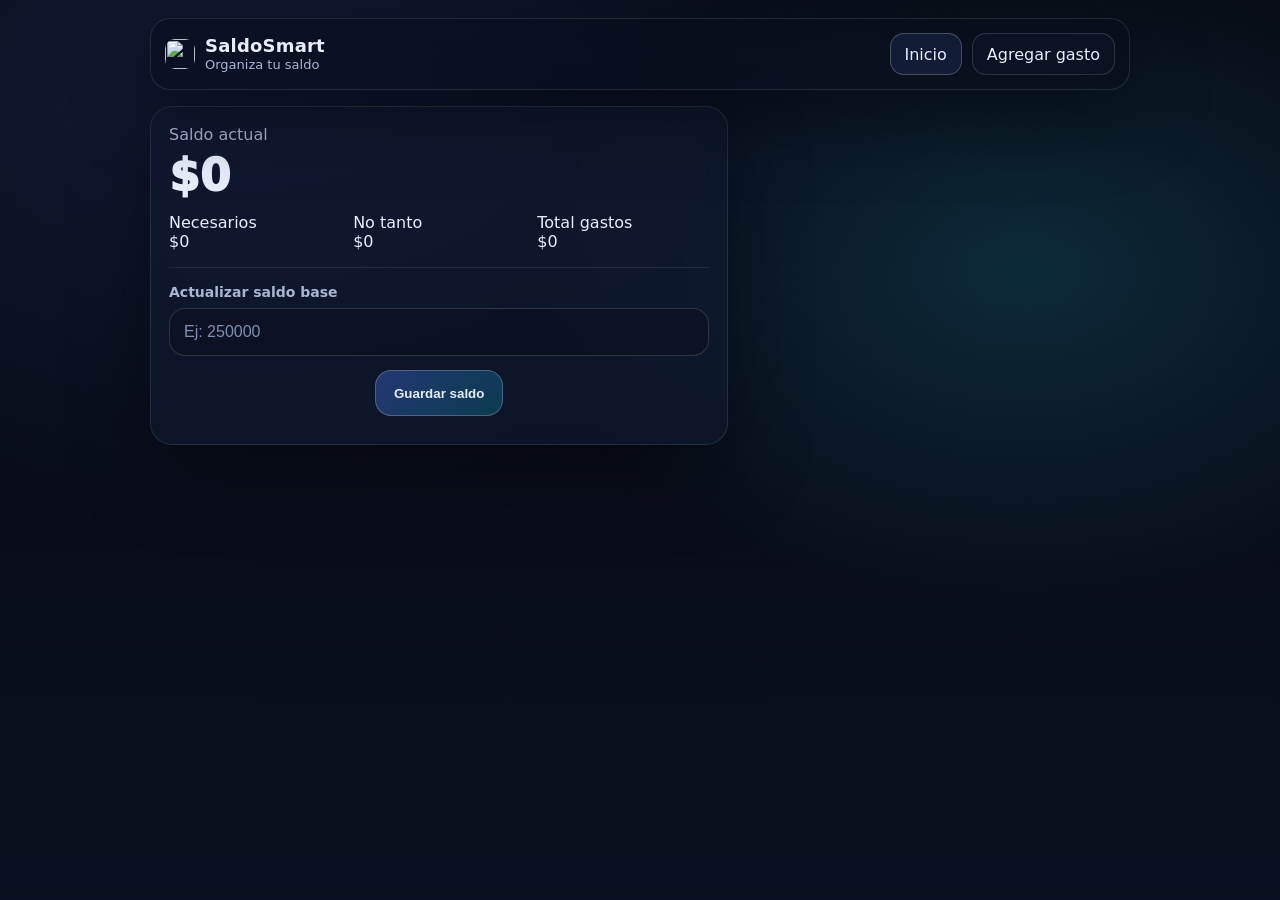
==== commit 642518b8: "a" ====
--- a/index.html
+++ b/index.html
@@ -35,22 +35,22 @@
       <div class="muted">Saldo actual</div>
       <div id="saldo" class="big">$0</div>
 
-      <div class="stats">
-        <div class="stat">
-          <div class="stat-title">Necesarios</div>
-          <div class="stat-value" id="sumNecesarios">$0</div>
-        </div>
+     <div class="stats">
+  <div class="stat">
+    <div class="stat-title">Necesarios</div>
+    <div class="stat-value" id="sumNecesarios">$0</div>
+  </div>
 
-        <div class="stat">
-          <div class="stat-title">No tanto</div>
-          <div class="stat-value" id="sumNoTanto">$0</div>
-        </div>
+  <div class="stat">
+    <div class="stat-title">No tanto</div>
+    <div class="stat-value" id="sumNoTanto">$0</div>
+  </div>
 
-        <div class="stat">
-          <div class="stat-title">Total gastos</div>
-          <div class="stat-value" id="sumTotal">$0</div>
-        </div>
-      </div>
+  <div class="stat">
+    <div class="stat-title">Total gastos</div>
+    <div class="stat-value" id="sumTotal">$0</div>
+  </div>
+</div>
 
       <hr class="sep">
 
--- a/styles.css
+++ b/styles.css
@@ -45,6 +45,7 @@
 .wrap{
   width:100%;
   max-width: 980px;
+  margin: 0 auto;
 }
 
 /* ===== Top bar moderno ===== */
@@ -153,27 +154,23 @@
   grid-template-columns: repeat(3, minmax(0, 1fr));
   gap: 12px;
 }
-.stat{
-  background: rgba(10, 14, 28, .55);
-  border: 1px solid var(--stroke2);
-  border-radius: 18px;
-  padding: 14px;
-  min-height: 78px;
-}
-.stat-title{
-  color: var(--muted);
-  font-size: 13px;
-  font-weight: 700;
-  letter-spacing: .2px;
-}
-.stat-value{
-  font-size: 22px;
-  font-weight: 950;
-  margin-top: 8px;
-}
+
+/* IMPORTANTE: NO cambiar a 2 columnas en móvil */
 @media (max-width: 520px){
-  .stats{ grid-template-columns: repeat(2, minmax(0, 1fr)); }
-  .stats .stat:nth-child(3){ grid-column: 1 / -1; }
+  .stats{
+    grid-template-columns: repeat(3, minmax(0, 1fr));
+    gap: 10px;
+  }
+  .stat{
+    padding: 12px;
+    min-height: 72px;
+  }
+  .stat-title{
+    font-size: 12px;
+  }
+  .stat-value{
+    font-size: 18px;
+  }
 }
 
 /* ===== Inputs iPhone FIX ===== */
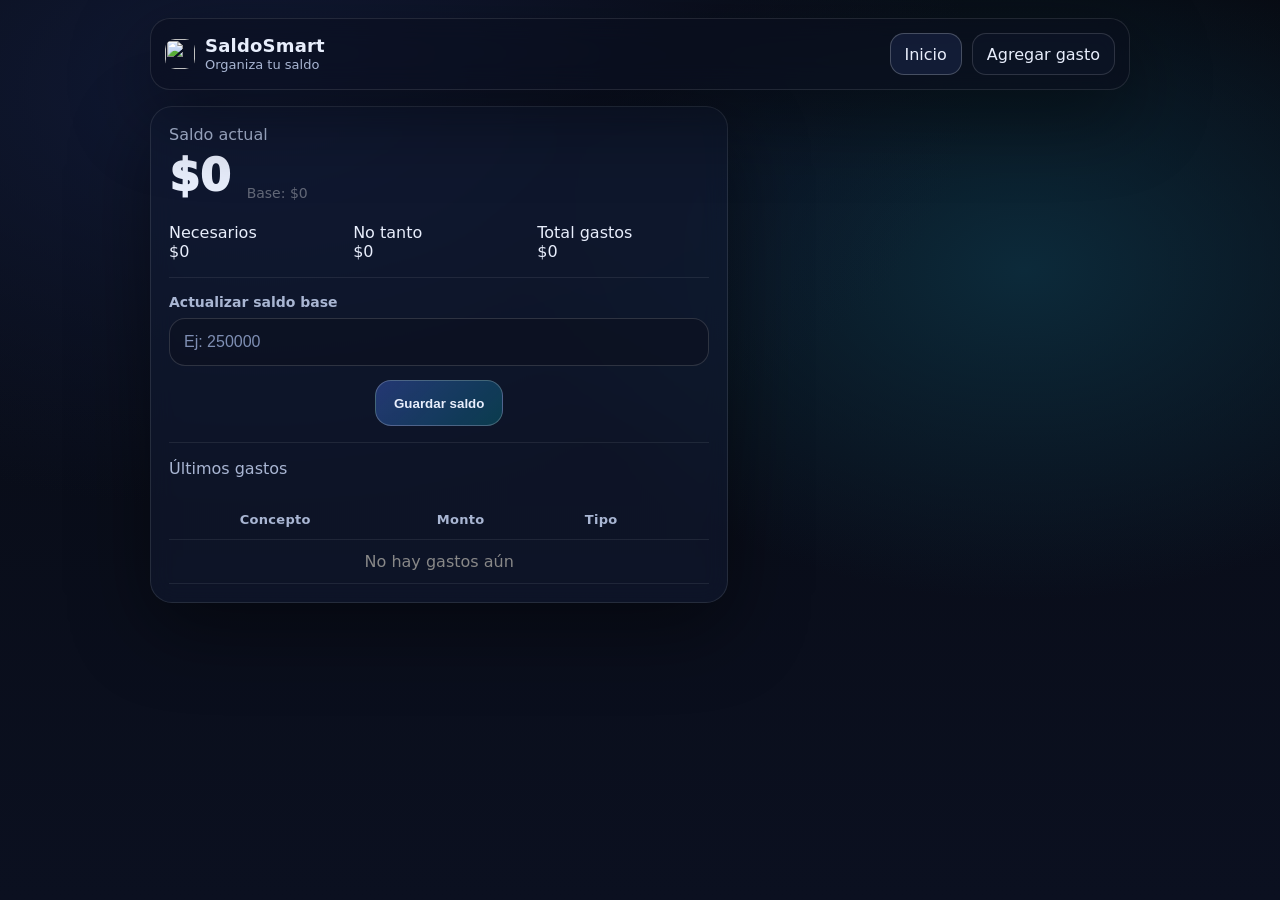
==== commit a741d2a0: "ac" ====
--- a/index.html
+++ b/index.html
@@ -1,141 +1,221 @@
 <!doctype html>
 <html lang="es">
+
 <head>
-<meta charset="utf-8" />
-<meta name="viewport" content="width=device-width, initial-scale=1" />
-<title>SaldoSmart</title>
-
-<link rel="stylesheet" href="./styles.css">
-<link rel="manifest" href="./manifest.webmanifest">
-<meta name="theme-color" content="#0b1020">
-<link rel="apple-touch-icon" href="./icon-192.png">
+  <meta charset="utf-8" />
+  <meta name="viewport" content="width=device-width, initial-scale=1" />
+  <title>SaldoSmart</title>
+
+  <link rel="stylesheet" href="./styles.css">
+  <link rel="manifest" href="./manifest.webmanifest">
+  <meta name="theme-color" content="#0b1020">
+  <link rel="apple-touch-icon" href="./icon-192.png">
 </head>
 
 <body>
-<div class="wrap">
-
-  <div class="topbar">
-    <div class="brand">
-      <img src="./icon-192.png">
-      <div>
-        <div class="title">SaldoSmart</div>
-        <div class="sub">Organiza tu saldo</div>
+  <div class="wrap">
+
+    <div class="topbar">
+      <div class="brand">
+        <img src="./icon-192.png">
+        <div>
+          <div class="title">SaldoSmart</div>
+          <div class="sub">Organiza tu saldo</div>
+        </div>
+      </div>
+
+      <div class="nav">
+        <a class="active" href="./index.html">Inicio</a>
+        <a href="./add.html">Agregar gasto</a>
       </div>
     </div>
 
-    <div class="nav">
-      <a class="active" href="./index.html">Inicio</a>
-      <a href="./add.html">Agregar gasto</a>
+    <div class="main">
+
+      <div class="card">
+        <div class="muted">Saldo actual</div>
+
+        <div class="saldo-row">
+          <div id="saldo" class="big">$0</div>
+          <div class="saldo-base">
+            Base: <span id="saldoBase">$0</span>
+          </div>
+        </div>
+
+        <div class="stats">
+          <div class="stat">
+            <div class="stat-title">Necesarios</div>
+            <div class="stat-value" id="sumNecesarios">$0</div>
+          </div>
+
+          <div class="stat">
+            <div class="stat-title">No tanto</div>
+            <div class="stat-value" id="sumNoTanto">$0</div>
+          </div>
+
+          <div class="stat">
+            <div class="stat-title">Total gastos</div>
+            <div class="stat-value" id="sumTotal">$0</div>
+          </div>
+        </div>
+
+        <hr class="sep">
+
+        <label>Actualizar saldo base</label>
+        <input id="nuevoSaldo" class="input" placeholder="Ej: 250000">
+
+        <div class="center-btn">
+          <button id="btnGuardarSaldo" class="btn primary">
+            Guardar saldo
+          </button>
+        </div>
+
+        <hr class="sep">
+
+        <div class="muted" style="margin-bottom:10px;">
+          Últimos gastos
+        </div>
+
+        <div class="tabla-scroll">
+          <table>
+            <thead>
+              <tr>
+                <th>Concepto</th>
+                <th>Monto</th>
+                <th>Tipo</th>
+                <th></th>
+              </tr>
+            </thead>
+            <tbody id="listaGastos"></tbody>
+          </table>
+        </div>
+
+      </div>
+
     </div>
   </div>
 
-  <div class="main">
-
-    <div class="card">
-      <div class="muted">Saldo actual</div>
-      <div id="saldo" class="big">$0</div>
-
-     <div class="stats">
-  <div class="stat">
-    <div class="stat-title">Necesarios</div>
-    <div class="stat-value" id="sumNecesarios">$0</div>
-  </div>
-
-  <div class="stat">
-    <div class="stat-title">No tanto</div>
-    <div class="stat-value" id="sumNoTanto">$0</div>
-  </div>
-
-  <div class="stat">
-    <div class="stat-title">Total gastos</div>
-    <div class="stat-value" id="sumTotal">$0</div>
-  </div>
-</div>
-
-      <hr class="sep">
-
-      <label>Actualizar saldo base</label>
-      <input id="nuevoSaldo" class="input" placeholder="Ej: 250000">
-
-      <div class="center-btn">
-        <button id="btnGuardarSaldo" class="btn primary">
-          Guardar saldo
-        </button>
-      </div>
-
-      <div id="msg" class="muted" style="margin-top:10px;text-align:center;"></div>
-    </div>
-
-  </div>
-</div>
-
-<script>
-if ("serviceWorker" in navigator) {
-  navigator.serviceWorker.register("./sw.js");
-}
-
-const KEY = "saldosmart_v2";
-
-function moneyCLP(n){
-  return Number(n||0).toLocaleString("es-CL",{
-    style:"currency",
-    currency:"CLP",
-    maximumFractionDigits:0
-  });
-}
-
-function load(){
-  const raw = localStorage.getItem(KEY);
-  if(!raw) return { saldoBase:0, gastos:[] };
-  return JSON.parse(raw);
-}
-
-function save(data){
-  localStorage.setItem(KEY, JSON.stringify(data));
-}
-
-function render(){
-  const data = load();
-
-  let necesarios = 0;
-  let noTanto = 0;
-
-  data.gastos.forEach(g=>{
-    if(g.tipo==="necesario") necesarios+=g.monto;
-    else noTanto+=g.monto;
-  });
-
-  const total = necesarios + noTanto;
-  const saldoActual = data.saldoBase - total;
-
-  const saldoEl = document.getElementById("saldo");
-  saldoEl.textContent = moneyCLP(saldoActual);
-
-  if(saldoActual < 0){
-    saldoEl.style.color = "#ff6b6b";
-  } else {
-    saldoEl.style.color = "";
-  }
-
-  document.getElementById("sumNecesarios").textContent = moneyCLP(necesarios);
-  document.getElementById("sumNoTanto").textContent = moneyCLP(noTanto);
-  document.getElementById("sumTotal").textContent = moneyCLP(total);
-}
-
-document.getElementById("btnGuardarSaldo").addEventListener("click", ()=>{
-  const val = document.getElementById("nuevoSaldo").value.replace(/\./g,"");
-  const num = Number(val);
-  if(!num) return;
-
-  const data = load();
-  data.saldoBase = num;
-  save(data);
-
-  document.getElementById("nuevoSaldo").value="";
-  render();
-});
-
-render();
-</script>
+  <script>
+
+    if ("serviceWorker" in navigator) {
+      navigator.serviceWorker.register("./sw.js");
+    }
+
+    const KEY = "saldosmart_v3";
+
+    function moneyCLP(n) {
+      return Number(n || 0).toLocaleString("es-CL", {
+        style: "currency",
+        currency: "CLP",
+        maximumFractionDigits: 0
+      });
+    }
+
+    function load() {
+      const raw = localStorage.getItem(KEY);
+      if (!raw) return { saldoBase: 0, gastos: [] };
+      return JSON.parse(raw);
+    }
+
+    function save(data) {
+      localStorage.setItem(KEY, JSON.stringify(data));
+    }
+
+    function render() {
+      const data = load();
+
+      let necesarios = 0;
+      let noTanto = 0;
+
+      data.gastos.forEach(g => {
+        if (g.tipo === "necesario") necesarios += g.monto;
+        else noTanto += g.monto;
+      });
+
+      const total = necesarios + noTanto;
+      const saldoActual = data.saldoBase - total;
+
+      document.getElementById("saldoBase").textContent =
+        moneyCLP(data.saldoBase);
+
+      const saldoEl = document.getElementById("saldo");
+      saldoEl.textContent = moneyCLP(saldoActual);
+
+      if (saldoActual < 0) {
+        saldoEl.style.color = "#ff6b6b";
+      } else {
+        saldoEl.style.color = "";
+      }
+
+      document.getElementById("sumNecesarios").textContent = moneyCLP(necesarios);
+      document.getElementById("sumNoTanto").textContent = moneyCLP(noTanto);
+      document.getElementById("sumTotal").textContent = moneyCLP(total);
+
+      const lista = document.getElementById("listaGastos");
+      lista.innerHTML = "";
+
+      if (data.gastos.length === 0) {
+        lista.innerHTML = `
+      <tr>
+        <td colspan="4" style="text-align:center;color:#888;">
+          No hay gastos aún
+        </td>
+      </tr>
+    `;
+      } else {
+
+        const ultimos = [...data.gastos].reverse();
+        ultimos.forEach((g, index) => {
+
+          const realIndex = data.gastos.length - 1 - index;
+
+          lista.innerHTML += `
+        <tr>
+          <td>${g.concepto}</td>
+          <td>${moneyCLP(g.monto)}</td>
+          <td>
+            <span class="tag">
+              ${g.tipo === "necesario" ? "Necesario" : "No tanto"}
+            </span>
+          </td>
+          <td>
+            <button class="delete-btn"
+              onclick="eliminarGasto(${realIndex})">
+              ✕
+            </button>
+          </td>
+        </tr>
+      `;
+        });
+      }
+    }
+
+    function eliminarGasto(index) {
+      const data = load();
+      if (!confirm("¿Eliminar este gasto?")) return;
+      data.gastos.splice(index, 1);
+      save(data);
+      render();
+    }
+
+    document.getElementById("btnGuardarSaldo")
+      .addEventListener("click", () => {
+        const val = document.getElementById("nuevoSaldo")
+          .value.replace(/\./g, "");
+        const num = Number(val);
+        if (!num) return;
+
+        const data = load();
+        data.saldoBase = num;
+        save(data);
+
+        document.getElementById("nuevoSaldo").value = "";
+        render();
+      });
+
+    render();
+
+  </script>
 </body>
+
 </html>
--- a/styles.css
+++ b/styles.css
@@ -1,55 +1,60 @@
-:root{
-  --bg0:#070a12;
-  --bg1:#0b1020;
+:root {
+  --bg0: #070a12;
+  --bg1: #0b1020;
   --card: rgba(18, 27, 50, .55);
-  --stroke: rgba(255,255,255,.10);
-  --stroke2: rgba(255,255,255,.14);
-  --muted:#a9b6d3;
-  --text:#e8eefc;
+  --stroke: rgba(255, 255, 255, .10);
+  --stroke2: rgba(255, 255, 255, .14);
+  --muted: #a9b6d3;
+  --text: #e8eefc;
   --field: rgba(12, 18, 34, .75);
-  --shadow: 0 25px 80px rgba(0,0,0,.45);
+  --shadow: 0 25px 80px rgba(0, 0, 0, .45);
 
   --radius: 22px;
   --radius-sm: 16px;
 
-  --fs-base: 16px; /* iPhone fix */
+  --fs-base: 16px;
+  /* iPhone fix */
   --fs-title: 18px;
   --fs-big: 44px;
 
   --h: 48px;
 }
 
-*{ box-sizing:border-box; }
-html,body{
-  height:100%;
-  margin:0;
+* {
+  box-sizing: border-box;
+}
+
+html,
+body {
+  height: 100%;
+  margin: 0;
   font-family: system-ui, -apple-system, Segoe UI, Roboto, Arial;
   background: radial-gradient(1200px 700px at 20% 10%, #111a36 0%, transparent 60%),
-              radial-gradient(900px 600px at 80% 30%, #0c2a3a 0%, transparent 55%),
-              linear-gradient(180deg, var(--bg0), var(--bg1));
+    radial-gradient(900px 600px at 80% 30%, #0c2a3a 0%, transparent 55%),
+    linear-gradient(180deg, var(--bg0), var(--bg1));
   color: var(--text);
   font-size: var(--fs-base);
   -webkit-text-size-adjust: 100%;
 }
 
-body{
-  min-height:100vh;
-  display:flex;
-  justify-content:center;
-  align-items:flex-start;
+body {
+  min-height: 100vh;
+  display: flex;
+  justify-content: center;
+  align-items: flex-start;
   padding: 20px;
   padding-top: calc(18px + env(safe-area-inset-top));
   padding-bottom: calc(18px + env(safe-area-inset-bottom));
 }
 
-.wrap{
-  width:100%;
+.wrap {
+  width: 100%;
   max-width: 980px;
   margin: 0 auto;
 }
 
 /* ===== Top bar moderno ===== */
-.topbar{
+.topbar {
   position: sticky;
   top: 12px;
   z-index: 10;
@@ -60,76 +65,98 @@
   border-radius: 20px;
   box-shadow: var(--shadow);
   padding: 14px 14px;
-  display:flex;
-  align-items:center;
-  justify-content:space-between;
+  display: flex;
+  align-items: center;
+  justify-content: space-between;
   gap: 14px;
 }
 
-.brand{
-  display:flex;
-  align-items:center;
+.brand {
+  display: flex;
+  align-items: center;
   gap: 10px;
   min-width: 180px;
 }
-.brand img{
+
+.brand img {
   width: 30px;
   height: 30px;
   border-radius: 10px;
 }
-.brand .title{
+
+.brand .title {
   font-weight: 900;
   letter-spacing: .2px;
   font-size: 18px;
   line-height: 1.1;
 }
-.brand .sub{
+
+.brand .sub {
   color: var(--muted);
   font-size: 13px;
   margin-top: 2px;
 }
 
-.nav{
-  display:flex;
+.nav {
+  display: flex;
   gap: 10px;
   flex-wrap: wrap;
   justify-content: flex-end;
 }
-.nav a{
+
+.nav a {
   height: 42px;
   padding: 0 14px;
-  display:inline-flex;
-  align-items:center;
-  justify-content:center;
-  text-decoration:none;
+  display: inline-flex;
+  align-items: center;
+  justify-content: center;
+  text-decoration: none;
   color: var(--text);
   border: 1px solid var(--stroke2);
   background: rgba(16, 22, 42, .55);
   border-radius: 14px;
   transition: .15s;
 }
-.nav a:hover{ transform: translateY(-1px); filter: brightness(1.1); }
-.nav a.active{
-  border-color: rgba(255,255,255,.22);
+
+.nav a:hover {
+  transform: translateY(-1px);
+  filter: brightness(1.1);
+}
+
+.nav a.active {
+  border-color: rgba(255, 255, 255, .22);
   background: rgba(32, 46, 86, .45);
 }
 
 /* ===== Layout ===== */
-.main{
+.main {
   margin-top: 16px;
-  display:grid;
+  display: grid;
   grid-template-columns: 1.2fr .8fr;
   gap: 16px;
 }
-@media (max-width: 920px){
-  .main{ grid-template-columns: 1fr; }
-  .topbar{ flex-direction: column; align-items: stretch; }
-  .nav{ justify-content: center; }
-  .brand{ justify-content: center; }
+
+@media (max-width: 920px) {
+  .main {
+    grid-template-columns: 1fr;
+  }
+
+  .topbar {
+    flex-direction: column;
+    align-items: stretch;
+  }
+
+  .nav {
+    justify-content: center;
+  }
+
+  .brand {
+    justify-content: center;
+  }
 }
 
 /* ===== Cards ===== */
-.card{
+.card {
   background: var(--card);
   border: 1px solid var(--stroke);
   border-radius: var(--radius);
@@ -139,8 +166,11 @@
   -webkit-backdrop-filter: blur(12px);
 }
 
-.muted{ color: var(--muted); }
-.big{
+.muted {
+  color: var(--muted);
+}
+
+.big {
   font-size: var(--fs-big);
   font-weight: 950;
   letter-spacing: .2px;
@@ -148,42 +178,47 @@
 }
 
 /* ===== Stats modernos ===== */
-.stats{
+.stats {
   margin-top: 12px;
-  display:grid;
+  display: grid;
   grid-template-columns: repeat(3, minmax(0, 1fr));
   gap: 12px;
 }
 
 /* IMPORTANTE: NO cambiar a 2 columnas en móvil */
-@media (max-width: 520px){
-  .stats{
+@media (max-width: 520px) {
+  .stats {
     grid-template-columns: repeat(3, minmax(0, 1fr));
     gap: 10px;
   }
-  .stat{
+
+  .stat {
     padding: 12px;
     min-height: 72px;
   }
-  .stat-title{
+
+  .stat-title {
     font-size: 12px;
   }
-  .stat-value{
+
+  .stat-value {
     font-size: 18px;
   }
 }
 
 /* ===== Inputs iPhone FIX ===== */
-label{
-  display:block;
+label {
+  display: block;
   margin: 14px 0 8px;
   color: var(--muted);
   font-size: 14px;
   font-weight: 700;
 }
 
-.input, select, input[type="date"]{
-  width:100%;
+.input,
+select,
+input[type="date"] {
+  width: 100%;
   min-height: var(--h);
   padding: 12px 14px;
   border-radius: var(--radius-sm);
@@ -191,15 +226,23 @@
   background: var(--field);
   color: var(--text);
   outline: none;
-  font-size: 16px;  /* evita zoom iOS */
+  font-size: 16px;
+  /* evita zoom iOS */
   line-height: 1.2;
   -webkit-appearance: none;
   appearance: none;
 }
-.input::placeholder{ color:#7f8fb4; opacity:1; }
-input[type="date"]{ color-scheme: dark; }
-
-select{
+
+.input::placeholder {
+  color: #7f8fb4;
+  opacity: 1;
+}
+
+input[type="date"] {
+  color-scheme: dark;
+}
+
+select {
   padding-right: 42px;
   background-image:
     linear-gradient(45deg, transparent 50%, #a9b6d3 50%),
@@ -211,43 +254,132 @@
   background-repeat: no-repeat;
 }
 
+.saldo-row {
+  display: flex;
+  align-items: flex-end;
+  gap: 16px;
+  flex-wrap: wrap;
+}
+
+.saldo-base {
+  font-size: 14px;
+  color: rgba(255, 255, 255, .35);
+  font-weight: 500;
+  padding-bottom: 10px;
+}
+
+.delete-btn {
+  background: transparent;
+  border: none;
+  color: #ff6b6b;
+  font-size: 16px;
+  cursor: pointer;
+  font-weight: bold;
+  transition: .2s;
+}
+
+.delete-btn:hover {
+  transform: scale(1.2);
+  color: #ff3b3b;
+}
+
+.tabla-scroll {
+  max-height: 250px;
+  /* altura visible */
+  overflow-y: auto;
+  /* activa scroll vertical */
+  margin-top: 8px;
+}
+
+/* Scroll más bonito (opcional pero recomendado) */
+.tabla-scroll::-webkit-scrollbar {
+  width: 6px;
+}
+
+.tabla-scroll::-webkit-scrollbar-thumb {
+  background: rgba(255, 255, 255, .2);
+  border-radius: 10px;
+}
+
 /* ===== Buttons ===== */
-.btn{
+.btn {
   min-height: 46px;
   padding: 0 18px;
   border-radius: 16px;
-  border: 1px solid rgba(255,255,255,.18);
+  border: 1px solid rgba(255, 255, 255, .18);
   background: rgba(20, 30, 58, .65);
   color: var(--text);
-  cursor:pointer;
-  text-decoration:none;
-  display:inline-flex;
-  align-items:center;
-  justify-content:center;
-  transition:.15s;
+  cursor: pointer;
+  text-decoration: none;
+  display: inline-flex;
+  align-items: center;
+  justify-content: center;
+  transition: .15s;
   font-weight: 800;
 }
-.btn:hover{ transform: translateY(-1px); filter: brightness(1.08); }
-.btn.primary{
-  background: linear-gradient(135deg, rgba(78,122,255,.35), rgba(0,240,255,.18));
-  border-color: rgba(255,255,255,.22);
-}
-.center-btn{ margin-top: 14px; display:flex; justify-content:center; }
-.actions{ margin-top: 16px; display:flex; gap:12px; flex-wrap:wrap; justify-content:center; }
+
+.btn:hover {
+  transform: translateY(-1px);
+  filter: brightness(1.08);
+}
+
+.btn.primary {
+  background: linear-gradient(135deg, rgba(78, 122, 255, .35), rgba(0, 240, 255, .18));
+  border-color: rgba(255, 255, 255, .22);
+}
+
+.center-btn {
+  margin-top: 14px;
+  display: flex;
+  justify-content: center;
+}
+
+.actions {
+  margin-top: 16px;
+  display: flex;
+  gap: 12px;
+  flex-wrap: wrap;
+  justify-content: center;
+}
 
 /* ===== Tables ===== */
-table{ width:100%; border-collapse: collapse; margin-top: 12px; }
-th,td{ padding: 12px 10px; border-bottom: 1px solid rgba(255,255,255,.08); }
-th{ color: var(--muted); font-size: 13px; letter-spacing: .3px; }
-.tag{
+table {
+  width: 100%;
+  border-collapse: collapse;
+  margin-top: 12px;
+}
+
+th,
+td {
+  padding: 12px 10px;
+  border-bottom: 1px solid rgba(255, 255, 255, .08);
+}
+
+th {
+  color: var(--muted);
+  font-size: 13px;
+  letter-spacing: .3px;
+}
+
+.tag {
   font-size: 12px;
   padding: 6px 10px;
   border-radius: 999px;
-  border: 1px solid rgba(255,255,255,.16);
+  border: 1px solid rgba(255, 255, 255, .16);
   background: rgba(10, 14, 28, .45);
-  display:inline-block;
-}
-
-hr.sep{ border:none; border-top: 1px solid rgba(255,255,255,.08); margin: 16px 0; }
-.ok{ color:#9ee6b8; }
-.bad{ color:#ffb4b4; }+  display: inline-block;
+}
+
+hr.sep {
+  border: none;
+  border-top: 1px solid rgba(255, 255, 255, .08);
+  margin: 16px 0;
+}
+
+.ok {
+  color: #9ee6b8;
+}
+
+.bad {
+  color: #ffb4b4;
+}
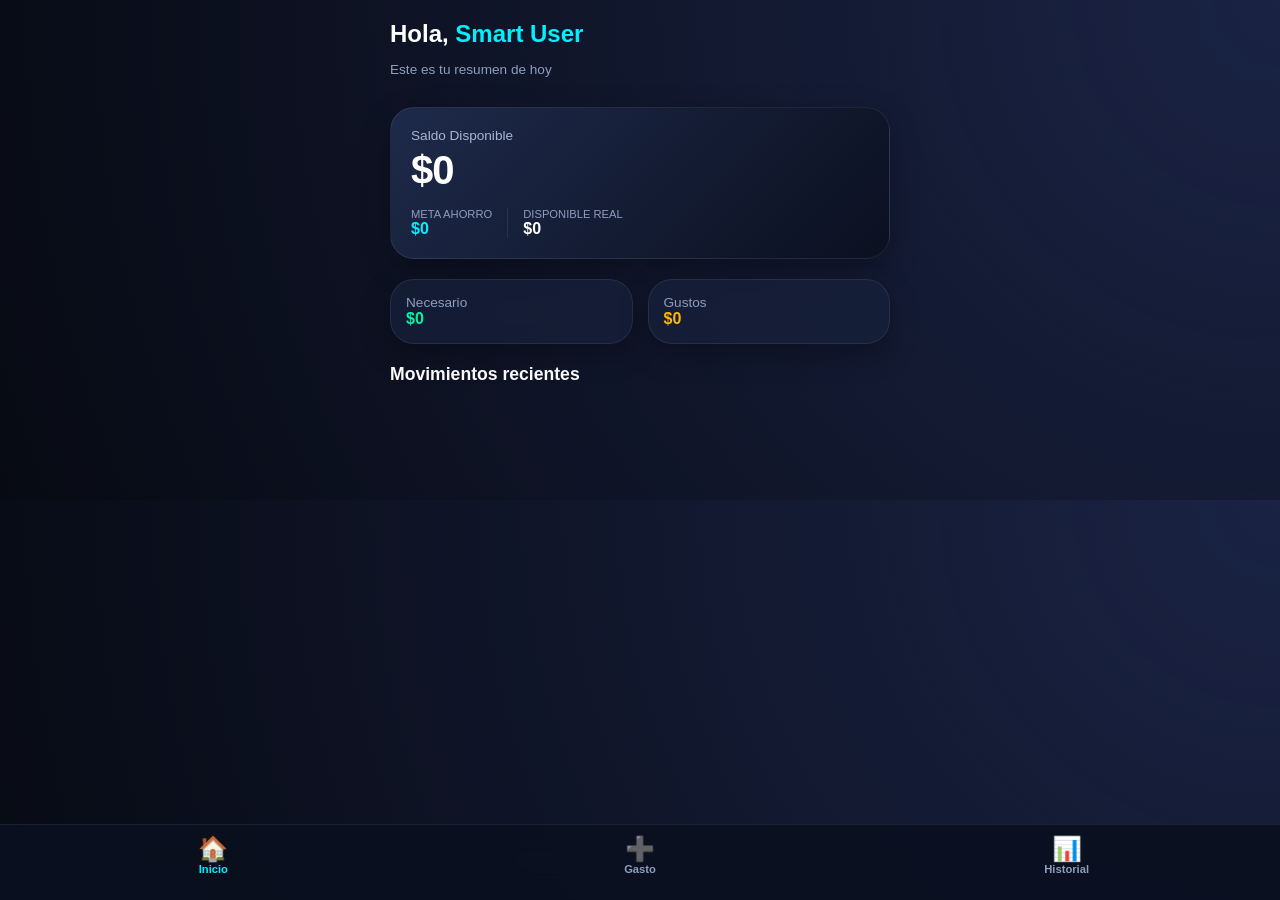
==== commit b98c9445: "act" ====
--- a/index.html
+++ b/index.html
@@ -1,221 +1,92 @@
 <!doctype html>
 <html lang="es">
-
 <head>
   <meta charset="utf-8" />
-  <meta name="viewport" content="width=device-width, initial-scale=1" />
+  <meta name="viewport" content="width=device-width, initial-scale=1, maximum-scale=1, user-scalable=0"/>
   <title>SaldoSmart</title>
+  <link rel="stylesheet" href="./styles.css">
+</head>
+<body>
 
-  <link rel="stylesheet" href="./styles.css">
-  <link rel="manifest" href="./manifest.webmanifest">
-  <meta name="theme-color" content="#0b1020">
-  <link rel="apple-touch-icon" href="./icon-192.png">
-</head>
+  <div class="wrap">
+    <header style="margin-bottom: 30px;">
+      <h2 style="margin:0; font-weight: 800;">Hola, <span style="color: var(--accent-light);">Smart User</span></h2>
+      <p class="muted">Este es tu resumen de hoy</p>
+    </header>
 
-<body>
-  <div class="wrap">
-
-    <div class="topbar">
-      <div class="brand">
-        <img src="./icon-192.png">
+    <div class="card" style="background: linear-gradient(135deg, #1e2a4a 0%, #0b1020 100%);">
+      <div class="muted" style="color: #a9b6d3;">Saldo Disponible</div>
+      <div id="saldo" class="big">$0</div>
+      
+      <div style="display: flex; gap: 15px; margin-top: 15px;">
         <div>
-          <div class="title">SaldoSmart</div>
-          <div class="sub">Organiza tu saldo</div>
+          <div class="muted" style="font-size: 0.7rem;">META AHORRO</div>
+          <div id="metaAhorro" style="color: var(--accent-light); font-weight: 700;">$0</div>
         </div>
-      </div>
-
-      <div class="nav">
-        <a class="active" href="./index.html">Inicio</a>
-        <a href="./add.html">Agregar gasto</a>
+        <div style="border-left: 1px solid var(--border); padding-left: 15px;">
+          <div class="muted" style="font-size: 0.7rem;">DISPONIBLE REAL</div>
+          <div id="disponibleReal" style="font-weight: 700;">$0</div>
+        </div>
       </div>
     </div>
 
-    <div class="main">
+    <div style="display: grid; grid-template-columns: 1fr 1fr; gap: 15px; margin-bottom: 20px;">
+      <div class="card" style="margin:0; padding: 15px;">
+        <div class="muted">Necesario</div>
+        <div id="sumNecesarios" style="color: var(--success); font-weight: 700;">$0</div>
+      </div>
+      <div class="card" style="margin:0; padding: 15px;">
+        <div class="muted">Gustos</div>
+        <div id="sumNoTanto" style="color: #ffb800; font-weight: 700;">$0</div>
+      </div>
+    </div>
 
-      <div class="card">
-        <div class="muted">Saldo actual</div>
-
-        <div class="saldo-row">
-          <div id="saldo" class="big">$0</div>
-          <div class="saldo-base">
-            Base: <span id="saldoBase">$0</span>
-          </div>
-        </div>
-
-        <div class="stats">
-          <div class="stat">
-            <div class="stat-title">Necesarios</div>
-            <div class="stat-value" id="sumNecesarios">$0</div>
-          </div>
-
-          <div class="stat">
-            <div class="stat-title">No tanto</div>
-            <div class="stat-value" id="sumNoTanto">$0</div>
-          </div>
-
-          <div class="stat">
-            <div class="stat-title">Total gastos</div>
-            <div class="stat-value" id="sumTotal">$0</div>
-          </div>
-        </div>
-
-        <hr class="sep">
-
-        <label>Actualizar saldo base</label>
-        <input id="nuevoSaldo" class="input" placeholder="Ej: 250000">
-
-        <div class="center-btn">
-          <button id="btnGuardarSaldo" class="btn primary">
-            Guardar saldo
-          </button>
-        </div>
-
-        <hr class="sep">
-
-        <div class="muted" style="margin-bottom:10px;">
-          Últimos gastos
-        </div>
-
-        <div class="tabla-scroll">
-          <table>
-            <thead>
-              <tr>
-                <th>Concepto</th>
-                <th>Monto</th>
-                <th>Tipo</th>
-                <th></th>
-              </tr>
-            </thead>
-            <tbody id="listaGastos"></tbody>
-          </table>
-        </div>
-
+    <h3 style="font-size: 1.1rem; margin-bottom: 15px;">Movimientos recientes</h3>
+    <div id="listaGastos">
       </div>
-
-    </div>
   </div>
 
+  <nav class="bottom-nav">
+    <a href="index.html" class="nav-item active">
+      <div style="font-size: 1.5rem;">🏠</div>
+      Inicio
+    </a>
+    <a href="add.html" class="nav-item">
+      <div style="font-size: 1.5rem;">➕</div>
+      Gasto
+    </a>
+    <a href="history.html" class="nav-item">
+      <div style="font-size: 1.5rem;">📊</div>
+      Historial
+    </a>
+  </nav>
+
   <script>
-
-    if ("serviceWorker" in navigator) {
-      navigator.serviceWorker.register("./sw.js");
-    }
-
-    const KEY = "saldosmart_v3";
-
-    function moneyCLP(n) {
-      return Number(n || 0).toLocaleString("es-CL", {
-        style: "currency",
-        currency: "CLP",
-        maximumFractionDigits: 0
-      });
-    }
-
-    function load() {
-      const raw = localStorage.getItem(KEY);
-      if (!raw) return { saldoBase: 0, gastos: [] };
-      return JSON.parse(raw);
-    }
-
-    function save(data) {
-      localStorage.setItem(KEY, JSON.stringify(data));
-    }
-
+    // Usa la misma lógica de JS que te di antes, 
+    // pero actualiza el render() para crear "divs" en lugar de "tr" 
+    // para que se vea mejor en móviles.
     function render() {
       const data = load();
-
-      let necesarios = 0;
-      let noTanto = 0;
-
-      data.gastos.forEach(g => {
-        if (g.tipo === "necesario") necesarios += g.monto;
-        else noTanto += g.monto;
-      });
-
-      const total = necesarios + noTanto;
-      const saldoActual = data.saldoBase - total;
-
-      document.getElementById("saldoBase").textContent =
-        moneyCLP(data.saldoBase);
-
-      const saldoEl = document.getElementById("saldo");
-      saldoEl.textContent = moneyCLP(saldoActual);
-
-      if (saldoActual < 0) {
-        saldoEl.style.color = "#ff6b6b";
-      } else {
-        saldoEl.style.color = "";
-      }
-
-      document.getElementById("sumNecesarios").textContent = moneyCLP(necesarios);
-      document.getElementById("sumNoTanto").textContent = moneyCLP(noTanto);
-      document.getElementById("sumTotal").textContent = moneyCLP(total);
+      // ... (cálculos de saldo igual a la versión anterior) ...
 
       const lista = document.getElementById("listaGastos");
       lista.innerHTML = "";
-
-      if (data.gastos.length === 0) {
-        lista.innerHTML = `
-      <tr>
-        <td colspan="4" style="text-align:center;color:#888;">
-          No hay gastos aún
-        </td>
-      </tr>
-    `;
-      } else {
-
-        const ultimos = [...data.gastos].reverse();
-        ultimos.forEach((g, index) => {
-
-          const realIndex = data.gastos.length - 1 - index;
-
-          lista.innerHTML += `
-        <tr>
-          <td>${g.concepto}</td>
-          <td>${moneyCLP(g.monto)}</td>
-          <td>
-            <span class="tag">
-              ${g.tipo === "necesario" ? "Necesario" : "No tanto"}
-            </span>
-          </td>
-          <td>
-            <button class="delete-btn"
-              onclick="eliminarGasto(${realIndex})">
-              ✕
-            </button>
-          </td>
-        </tr>
-      `;
-        });
-      }
+      
+      [...data.gastos].reverse().slice(0, 4).forEach(g => {
+        lista.innerHTML += `
+          <div class="card" style="padding: 12px 16px; margin-bottom: 10px; display: flex; justify-content: space-between; align-items: center;">
+            <div>
+              <div style="font-weight: 600; font-size: 0.9rem;">${g.concepto}</div>
+              <div class="muted" style="font-size: 0.7rem;">${g.fecha}</div>
+            </div>
+            <div style="text-align: right;">
+              <div style="font-weight: 800;">${moneyCLP(g.monto)}</div>
+              <span class="tag" style="font-size: 0.5rem;">${g.tipo}</span>
+            </div>
+          </div>
+        `;
+      });
     }
-
-    function eliminarGasto(index) {
-      const data = load();
-      if (!confirm("¿Eliminar este gasto?")) return;
-      data.gastos.splice(index, 1);
-      save(data);
-      render();
-    }
-
-    document.getElementById("btnGuardarSaldo")
-      .addEventListener("click", () => {
-        const val = document.getElementById("nuevoSaldo")
-          .value.replace(/\./g, "");
-        const num = Number(val);
-        if (!num) return;
-
-        const data = load();
-        data.saldoBase = num;
-        save(data);
-
-        document.getElementById("nuevoSaldo").value = "";
-        render();
-      });
-
-    render();
-
   </script>
 </body>
-
 </html>
--- a/styles.css
+++ b/styles.css
@@ -1,385 +1,110 @@
 :root {
-  --bg0: #070a12;
-  --bg1: #0b1020;
-  --card: rgba(18, 27, 50, .55);
-  --stroke: rgba(255, 255, 255, .10);
-  --stroke2: rgba(255, 255, 255, .14);
-  --muted: #a9b6d3;
-  --text: #e8eefc;
-  --field: rgba(12, 18, 34, .75);
-  --shadow: 0 25px 80px rgba(0, 0, 0, .45);
-
-  --radius: 22px;
-  --radius-sm: 16px;
-
-  --fs-base: 16px;
-  /* iPhone fix */
-  --fs-title: 18px;
-  --fs-big: 44px;
-
-  --h: 48px;
-}
-
-* {
-  box-sizing: border-box;
-}
-
-html,
-body {
-  height: 100%;
-  margin: 0;
-  font-family: system-ui, -apple-system, Segoe UI, Roboto, Arial;
-  background: radial-gradient(1200px 700px at 20% 10%, #111a36 0%, transparent 60%),
-    radial-gradient(900px 600px at 80% 30%, #0c2a3a 0%, transparent 55%),
-    linear-gradient(180deg, var(--bg0), var(--bg1));
-  color: var(--text);
-  font-size: var(--fs-base);
-  -webkit-text-size-adjust: 100%;
+  --bg-dark: #070a13;
+  --bg-card: rgba(23, 32, 58, 0.8);
+  --accent: #4e7aff;
+  --accent-light: #00f0ff;
+  --text-main: #ffffff;
+  --text-muted: #8e9dbd;
+  --danger: #ff5f5f;
+  --success: #00f5a0;
+  --border: rgba(255, 255, 255, 0.08);
 }
 
 body {
-  min-height: 100vh;
-  display: flex;
-  justify-content: center;
-  align-items: flex-start;
-  padding: 20px;
-  padding-top: calc(18px + env(safe-area-inset-top));
-  padding-bottom: calc(18px + env(safe-area-inset-bottom));
+  margin: 0;
+  background-color: var(--bg-dark);
+  background-image: radial-gradient(circle at top right, #1a2344, transparent);
+  color: var(--text-main);
+  font-family: 'Segoe UI', Roboto, Helvetica, Arial, sans-serif;
+  -webkit-tap-highlight-color: transparent;
 }
 
 .wrap {
-  width: 100%;
-  max-width: 980px;
+  max-width: 500px;
   margin: 0 auto;
+  padding: 20px 16px 100px 16px; /* Espacio para el menú inferior */
 }
 
-/* ===== Top bar moderno ===== */
-.topbar {
-  position: sticky;
-  top: 12px;
-  z-index: 10;
-  backdrop-filter: blur(14px);
-  -webkit-backdrop-filter: blur(14px);
-  background: rgba(10, 14, 28, .55);
-  border: 1px solid var(--stroke);
-  border-radius: 20px;
-  box-shadow: var(--shadow);
-  padding: 14px 14px;
-  display: flex;
-  align-items: center;
-  justify-content: space-between;
-  gap: 14px;
+/* Tarjetas Estilo App */
+.card {
+  background: var(--bg-card);
+  backdrop-filter: blur(10px);
+  border: 1px solid var(--border);
+  border-radius: 24px;
+  padding: 20px;
+  margin-bottom: 20px;
+  box-shadow: 0 10px 30px rgba(0,0,0,0.3);
 }
 
-.brand {
-  display: flex;
-  align-items: center;
-  gap: 10px;
-  min-width: 180px;
-}
+/* Tipografía */
+.muted { color: var(--text-muted); font-size: 0.85rem; font-weight: 500; }
+.big { font-size: 2.5rem; font-weight: 800; letter-spacing: -1px; margin: 5px 0; }
 
-.brand img {
-  width: 30px;
-  height: 30px;
-  border-radius: 10px;
-}
-
-.brand .title {
-  font-weight: 900;
-  letter-spacing: .2px;
-  font-size: 18px;
-  line-height: 1.1;
-}
-
-.brand .sub {
-  color: var(--muted);
-  font-size: 13px;
-  margin-top: 2px;
-}
-
-.nav {
-  display: flex;
-  gap: 10px;
-  flex-wrap: wrap;
-  justify-content: flex-end;
-}
-
-.nav a {
-  height: 42px;
-  padding: 0 14px;
-  display: inline-flex;
-  align-items: center;
-  justify-content: center;
+/* Botones Modernos */
+.btn {
+  border-radius: 16px;
+  padding: 14px 24px;
+  font-weight: 700;
+  border: none;
+  cursor: pointer;
+  transition: all 0.2s;
+  width: 100%;
+  display: block;
+  text-align: center;
   text-decoration: none;
-  color: var(--text);
-  border: 1px solid var(--stroke2);
-  background: rgba(16, 22, 42, .55);
-  border-radius: 14px;
-  transition: .15s;
-}
-
-.nav a:hover {
-  transform: translateY(-1px);
-  filter: brightness(1.1);
-}
-
-.nav a.active {
-  border-color: rgba(255, 255, 255, .22);
-  background: rgba(32, 46, 86, .45);
-}
-
-/* ===== Layout ===== */
-.main {
-  margin-top: 16px;
-  display: grid;
-  grid-template-columns: 1.2fr .8fr;
-  gap: 16px;
-}
-
-@media (max-width: 920px) {
-  .main {
-    grid-template-columns: 1fr;
-  }
-
-  .topbar {
-    flex-direction: column;
-    align-items: stretch;
-  }
-
-  .nav {
-    justify-content: center;
-  }
-
-  .brand {
-    justify-content: center;
-  }
-}
-
-/* ===== Cards ===== */
-.card {
-  background: var(--card);
-  border: 1px solid var(--stroke);
-  border-radius: var(--radius);
-  padding: 18px;
-  box-shadow: var(--shadow);
-  backdrop-filter: blur(12px);
-  -webkit-backdrop-filter: blur(12px);
-}
-
-.muted {
-  color: var(--muted);
-}
-
-.big {
-  font-size: var(--fs-big);
-  font-weight: 950;
-  letter-spacing: .2px;
-  margin: 6px 0 10px;
-}
-
-/* ===== Stats modernos ===== */
-.stats {
-  margin-top: 12px;
-  display: grid;
-  grid-template-columns: repeat(3, minmax(0, 1fr));
-  gap: 12px;
-}
-
-/* IMPORTANTE: NO cambiar a 2 columnas en móvil */
-@media (max-width: 520px) {
-  .stats {
-    grid-template-columns: repeat(3, minmax(0, 1fr));
-    gap: 10px;
-  }
-
-  .stat {
-    padding: 12px;
-    min-height: 72px;
-  }
-
-  .stat-title {
-    font-size: 12px;
-  }
-
-  .stat-value {
-    font-size: 18px;
-  }
-}
-
-/* ===== Inputs iPhone FIX ===== */
-label {
-  display: block;
-  margin: 14px 0 8px;
-  color: var(--muted);
-  font-size: 14px;
-  font-weight: 700;
-}
-
-.input,
-select,
-input[type="date"] {
-  width: 100%;
-  min-height: var(--h);
-  padding: 12px 14px;
-  border-radius: var(--radius-sm);
-  border: 1px solid var(--stroke2);
-  background: var(--field);
-  color: var(--text);
-  outline: none;
-  font-size: 16px;
-  /* evita zoom iOS */
-  line-height: 1.2;
-  -webkit-appearance: none;
-  appearance: none;
-}
-
-.input::placeholder {
-  color: #7f8fb4;
-  opacity: 1;
-}
-
-input[type="date"] {
-  color-scheme: dark;
-}
-
-select {
-  padding-right: 42px;
-  background-image:
-    linear-gradient(45deg, transparent 50%, #a9b6d3 50%),
-    linear-gradient(135deg, #a9b6d3 50%, transparent 50%);
-  background-position:
-    calc(100% - 20px) 50%,
-    calc(100% - 14px) 50%;
-  background-size: 6px 6px, 6px 6px;
-  background-repeat: no-repeat;
-}
-
-.saldo-row {
-  display: flex;
-  align-items: flex-end;
-  gap: 16px;
-  flex-wrap: wrap;
-}
-
-.saldo-base {
-  font-size: 14px;
-  color: rgba(255, 255, 255, .35);
-  font-weight: 500;
-  padding-bottom: 10px;
-}
-
-.delete-btn {
-  background: transparent;
-  border: none;
-  color: #ff6b6b;
-  font-size: 16px;
-  cursor: pointer;
-  font-weight: bold;
-  transition: .2s;
-}
-
-.delete-btn:hover {
-  transform: scale(1.2);
-  color: #ff3b3b;
-}
-
-.tabla-scroll {
-  max-height: 250px;
-  /* altura visible */
-  overflow-y: auto;
-  /* activa scroll vertical */
-  margin-top: 8px;
-}
-
-/* Scroll más bonito (opcional pero recomendado) */
-.tabla-scroll::-webkit-scrollbar {
-  width: 6px;
-}
-
-.tabla-scroll::-webkit-scrollbar-thumb {
-  background: rgba(255, 255, 255, .2);
-  border-radius: 10px;
-}
-
-/* ===== Buttons ===== */
-.btn {
-  min-height: 46px;
-  padding: 0 18px;
-  border-radius: 16px;
-  border: 1px solid rgba(255, 255, 255, .18);
-  background: rgba(20, 30, 58, .65);
-  color: var(--text);
-  cursor: pointer;
-  text-decoration: none;
-  display: inline-flex;
-  align-items: center;
-  justify-content: center;
-  transition: .15s;
-  font-weight: 800;
-}
-
-.btn:hover {
-  transform: translateY(-1px);
-  filter: brightness(1.08);
 }
 
 .btn.primary {
-  background: linear-gradient(135deg, rgba(78, 122, 255, .35), rgba(0, 240, 255, .18));
-  border-color: rgba(255, 255, 255, .22);
+  background: linear-gradient(135deg, var(--accent), var(--accent-light));
+  color: white;
+  box-shadow: 0 4px 15px rgba(78, 122, 255, 0.3);
 }
 
-.center-btn {
-  margin-top: 14px;
-  display: flex;
-  justify-content: center;
+.btn.primary:active { transform: scale(0.97); }
+
+/* Navegación Inferior (Tab Bar) */
+.bottom-nav {
+  position: fixed;
+  bottom: 0;
+  left: 0;
+  right: 0;
+  background: rgba(11, 16, 32, 0.9);
+  backdrop-filter: blur(15px);
+  border-top: 1px solid var(--border);
+  display: grid;
+  grid-template-columns: repeat(3, 1fr);
+  padding: 10px 0 25px 0;
+  z-index: 100;
 }
 
-.actions {
-  margin-top: 16px;
-  display: flex;
-  gap: 12px;
-  flex-wrap: wrap;
-  justify-content: center;
+.nav-item {
+  text-align: center;
+  color: var(--text-muted);
+  text-decoration: none;
+  font-size: 0.7rem;
+  font-weight: 600;
 }
 
-/* ===== Tables ===== */
-table {
+.nav-item.active { color: var(--accent-light); }
+
+/* Inputs Estilizados */
+.input {
+  background: rgba(0,0,0,0.2);
+  border: 1px solid var(--border);
+  border-radius: 12px;
+  padding: 12px;
+  color: white;
   width: 100%;
-  border-collapse: collapse;
-  margin-top: 12px;
+  margin: 8px 0 16px 0;
+  font-size: 1rem;
 }
 
-th,
-td {
-  padding: 12px 10px;
-  border-bottom: 1px solid rgba(255, 255, 255, .08);
+/* Tags */
+.tag {
+  padding: 4px 10px;
+  border-radius: 8px;
+  font-size: 0.7rem;
+  text-transform: uppercase;
+  font-weight: 700;
+  background: rgba(255,255,255,0.1);
 }
-
-th {
-  color: var(--muted);
-  font-size: 13px;
-  letter-spacing: .3px;
-}
-
-.tag {
-  font-size: 12px;
-  padding: 6px 10px;
-  border-radius: 999px;
-  border: 1px solid rgba(255, 255, 255, .16);
-  background: rgba(10, 14, 28, .45);
-  display: inline-block;
-}
-
-hr.sep {
-  border: none;
-  border-top: 1px solid rgba(255, 255, 255, .08);
-  margin: 16px 0;
-}
-
-.ok {
-  color: #9ee6b8;
-}
-
-.bad {
-  color: #ffb4b4;
-}
